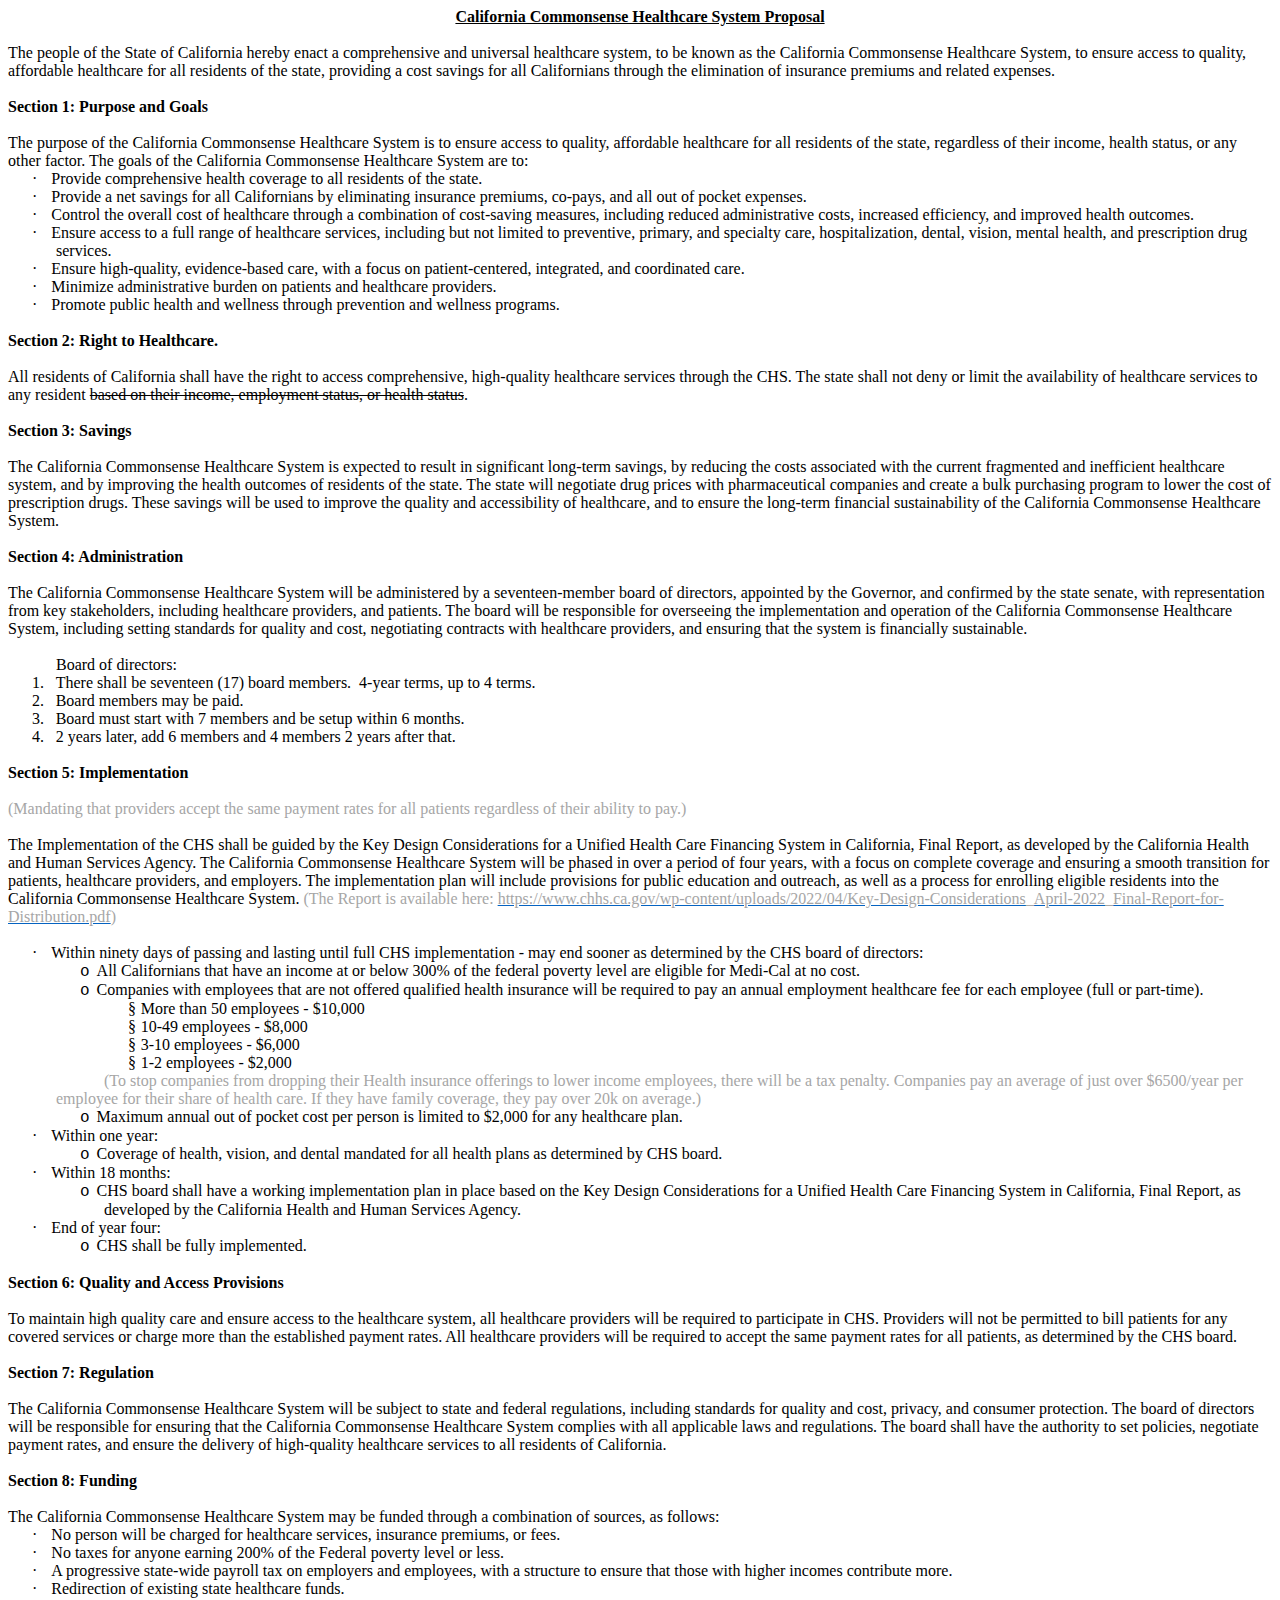
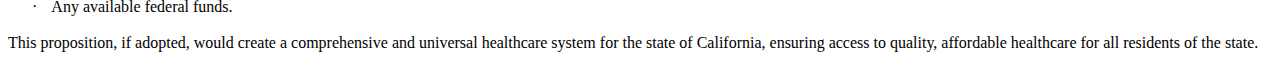
==== index.html @ f07ea745 "Add files via upload" ====
<html>

<head>
<meta http-equiv=Content-Type content="text/html; charset=utf-8">
<meta name=Generator content="Microsoft Word 15 (filtered)">
<style>
<!--
 /* Font Definitions */
 @font-face
	{font-family:Wingdings;
	panose-1:5 0 0 0 0 0 0 0 0 0;}
@font-face
	{font-family:"Cambria Math";
	panose-1:2 4 5 3 5 4 6 3 2 4;}
@font-face
	{font-family:Calibri;
	panose-1:2 15 5 2 2 2 4 3 2 4;}
 /* Style Definitions */
 p.MsoNormal, li.MsoNormal, div.MsoNormal
	{margin:0in;
	font-size:12.0pt;
	font-family:"Calibri",sans-serif;}
a:link, span.MsoHyperlink
	{color:#0563C1;
	text-decoration:underline;}
p.MsoListParagraph, li.MsoListParagraph, div.MsoListParagraph
	{margin-top:0in;
	margin-right:0in;
	margin-bottom:0in;
	margin-left:.5in;
	font-size:12.0pt;
	font-family:"Calibri",sans-serif;}
p.MsoListParagraphCxSpFirst, li.MsoListParagraphCxSpFirst, div.MsoListParagraphCxSpFirst
	{margin-top:0in;
	margin-right:0in;
	margin-bottom:0in;
	margin-left:.5in;
	font-size:12.0pt;
	font-family:"Calibri",sans-serif;}
p.MsoListParagraphCxSpMiddle, li.MsoListParagraphCxSpMiddle, div.MsoListParagraphCxSpMiddle
	{margin-top:0in;
	margin-right:0in;
	margin-bottom:0in;
	margin-left:.5in;
	font-size:12.0pt;
	font-family:"Calibri",sans-serif;}
p.MsoListParagraphCxSpLast, li.MsoListParagraphCxSpLast, div.MsoListParagraphCxSpLast
	{margin-top:0in;
	margin-right:0in;
	margin-bottom:0in;
	margin-left:.5in;
	font-size:12.0pt;
	font-family:"Calibri",sans-serif;}
@page WordSection1
	{size:8.5in 11.0in;
	margin:1.0in 1.0in 1.0in 1.0in;}
div.WordSection1
	{page:WordSection1;}
 /* List Definitions */
 ol
	{margin-bottom:0in;}
ul
	{margin-bottom:0in;}
-->
</style>

</head>

<body lang=EN-US link="#0563C1" vlink="#954F72" style='word-wrap:break-word'>

<div class=WordSection1>

<p class=MsoNormal align=center style='text-align:center;text-autospace:none'><b><u><span
style='font-family:"Times New Roman",serif'>California Commonsense Healthcare System
Proposal</span></u></b></p>

<p class=MsoNormal style='text-autospace:none'><span style='font-family:"Times New Roman",serif'>&nbsp;</span></p>

<p class=MsoNormal style='text-autospace:none'><span style='font-family:"Times New Roman",serif'>The
people of the State of California hereby enact a comprehensive and universal
healthcare system, to be known as the California Commonsense Healthcare System,
to ensure access to quality, affordable healthcare for all residents of the
state, providing a cost savings for all Californians through the elimination of
insurance premiums and related expenses. </span></p>

<p class=MsoNormal style='text-autospace:none'><span style='font-family:"Times New Roman",serif'>&nbsp;</span></p>

<p class=MsoNormal style='text-autospace:none'><b><span style='font-family:
"Times New Roman",serif'>Section 1: Purpose and Goals </span></b></p>

<p class=MsoNormal style='text-autospace:none'><span style='font-family:"Times New Roman",serif'>&nbsp;</span></p>

<p class=MsoNormal style='text-autospace:none'><span style='font-family:"Times New Roman",serif'>The
purpose of the California Commonsense Healthcare System is to ensure access to
quality, affordable healthcare for all residents of the state, regardless of
their income, health status, or any other factor. The goals of the California Commonsense
Healthcare System are to:</span></p>

<p class=MsoListParagraphCxSpFirst style='text-indent:-.25in;text-autospace:
none'><span style='font-family:Symbol'>·<span style='font:7.0pt "Times New Roman"'>&nbsp;&nbsp;&nbsp;&nbsp;&nbsp;
</span></span><span style='font-family:"Times New Roman",serif'>Provide
comprehensive health coverage to all residents of the state.</span></p>

<p class=MsoListParagraphCxSpMiddle style='text-indent:-.25in;text-autospace:
none'><span style='font-family:Symbol'>·<span style='font:7.0pt "Times New Roman"'>&nbsp;&nbsp;&nbsp;&nbsp;&nbsp;
</span></span><span style='font-family:"Times New Roman",serif'>Provide a net
savings for all Californians by eliminating insurance premiums, co-pays, and
all out of pocket expenses.</span></p>

<p class=MsoListParagraphCxSpMiddle style='text-indent:-.25in;text-autospace:
none'><span style='font-family:Symbol'>·<span style='font:7.0pt "Times New Roman"'>&nbsp;&nbsp;&nbsp;&nbsp;&nbsp;
</span></span><span style='font-family:"Times New Roman",serif'>Control the
overall cost of healthcare through a combination of cost-saving measures,
including reduced administrative costs, increased efficiency, and improved
health outcomes.</span></p>

<p class=MsoListParagraphCxSpMiddle style='text-indent:-.25in;text-autospace:
none'><span style='font-family:Symbol'>·<span style='font:7.0pt "Times New Roman"'>&nbsp;&nbsp;&nbsp;&nbsp;&nbsp;
</span></span><span style='font-family:"Times New Roman",serif'>Ensure access
to a full range of healthcare services, including but not limited to
preventive, primary, and specialty care, hospitalization, dental, vision,
mental health, and prescription drug services.</span></p>

<p class=MsoListParagraphCxSpMiddle style='text-indent:-.25in;text-autospace:
none'><span style='font-family:Symbol'>·<span style='font:7.0pt "Times New Roman"'>&nbsp;&nbsp;&nbsp;&nbsp;&nbsp;
</span></span><span style='font-family:"Times New Roman",serif'>Ensure
high-quality, evidence-based care, with a focus on patient-centered,
integrated, and coordinated care.</span></p>

<p class=MsoListParagraphCxSpMiddle style='text-indent:-.25in;text-autospace:
none'><span style='font-family:Symbol'>·<span style='font:7.0pt "Times New Roman"'>&nbsp;&nbsp;&nbsp;&nbsp;&nbsp;
</span></span><span style='font-family:"Times New Roman",serif'>Minimize
administrative burden on patients and healthcare providers.</span></p>

<p class=MsoListParagraphCxSpLast style='text-indent:-.25in;text-autospace:
none'><span style='font-family:Symbol'>·<span style='font:7.0pt "Times New Roman"'>&nbsp;&nbsp;&nbsp;&nbsp;&nbsp;
</span></span><span style='font-family:"Times New Roman",serif'>Promote public
health and wellness through prevention and wellness programs.</span></p>

<p class=MsoNormal style='text-autospace:none'><span style='font-family:"Times New Roman",serif'>&nbsp;</span></p>

<p class=MsoNormal style='text-autospace:none'><b><span style='font-family:
"Times New Roman",serif'>Section 2: Right to Healthcare. </span></b></p>

<p class=MsoNormal style='text-autospace:none'><span style='font-family:"Times New Roman",serif'>&nbsp;</span></p>

<p class=MsoNormal style='text-autospace:none'><span style='font-family:"Times New Roman",serif'>All
residents of California shall have the right to access comprehensive,
high-quality healthcare services through the CHS. The state shall not deny or
limit the availability of healthcare services to any resident <s>based on their
income, employment status, or health status</s>. </span></p>

<p class=MsoNormal style='text-autospace:none'><span style='font-family:"Times New Roman",serif'>&nbsp;</span></p>

<p class=MsoNormal style='text-autospace:none'><b><span style='font-family:
"Times New Roman",serif'>Section 3: Savings </span></b></p>

<p class=MsoNormal style='text-autospace:none'><span style='font-family:"Times New Roman",serif'>&nbsp;</span></p>

<p class=MsoNormal style='text-autospace:none'><span style='font-family:"Times New Roman",serif'>The
California Commonsense Healthcare System is expected to result in significant
long-term savings, by reducing the costs associated with the current fragmented
and inefficient healthcare system, and by improving the health outcomes of
residents of the state. The state will negotiate drug prices with
pharmaceutical companies and create a bulk purchasing program to lower the cost
of prescription drugs. These savings will be used to improve the quality and
accessibility of healthcare, and to ensure the long-term financial
sustainability of the California Commonsense Healthcare System.</span></p>

<p class=MsoNormal style='text-autospace:none'><span style='font-family:"Times New Roman",serif'>&nbsp;</span></p>

<p class=MsoNormal style='text-autospace:none'><b><span style='font-family:
"Times New Roman",serif'>Section 4: Administration </span></b></p>

<p class=MsoNormal style='text-autospace:none'><span style='font-family:"Times New Roman",serif'>&nbsp;</span></p>

<p class=MsoNormal style='text-autospace:none'><span style='font-family:"Times New Roman",serif'>The
California Commonsense Healthcare System will be administered by a
seventeen-member board of directors, appointed by the Governor, and confirmed
by the state senate, with representation from key stakeholders, including
healthcare providers, and patients. The board will be responsible for
overseeing the implementation and operation of the California Commonsense Healthcare
System, including setting standards for quality and cost, negotiating contracts
with healthcare providers, and ensuring that the system is financially
sustainable.</span></p>

<p class=MsoNormal style='text-autospace:none'><span style='font-family:"Times New Roman",serif'>&nbsp;</span></p>

<p class=MsoNormal style='text-autospace:none'><span style='font-family:"Times New Roman",serif'>            Board
of directors:</span></p>

<p class=MsoListParagraphCxSpFirst style='text-indent:-.25in;text-autospace:
none'><span style='font-family:"Times New Roman",serif'>1.<span
style='font:7.0pt "Times New Roman"'>&nbsp;&nbsp;&nbsp;&nbsp; </span></span><span
style='font-family:"Times New Roman",serif'>There shall be seventeen (17) board
members.  4-year terms, up to 4 terms.</span></p>

<p class=MsoListParagraphCxSpMiddle style='text-indent:-.25in;text-autospace:
none'><span style='font-family:"Times New Roman",serif'>2.<span
style='font:7.0pt "Times New Roman"'>&nbsp;&nbsp;&nbsp;&nbsp; </span></span><span
style='font-family:"Times New Roman",serif'>Board members may be paid.</span></p>

<p class=MsoListParagraphCxSpMiddle style='text-indent:-.25in;text-autospace:
none'><span style='font-family:"Times New Roman",serif'>3.<span
style='font:7.0pt "Times New Roman"'>&nbsp;&nbsp;&nbsp;&nbsp; </span></span><span
style='font-family:"Times New Roman",serif'>Board must start with 7 members and
be setup within 6 months. </span></p>

<p class=MsoListParagraphCxSpLast style='text-indent:-.25in;text-autospace:
none'><span style='font-family:"Times New Roman",serif'>4.<span
style='font:7.0pt "Times New Roman"'>&nbsp;&nbsp;&nbsp;&nbsp; </span></span><span
style='font-family:"Times New Roman",serif'>2 years later, add 6 members and 4
members 2 years after that.</span></p>

<p class=MsoNormal style='text-autospace:none'><span style='font-family:"Times New Roman",serif'>&nbsp;</span></p>

<p class=MsoNormal style='text-autospace:none'><b><span style='font-family:
"Times New Roman",serif'>Section 5: Implementation</span></b></p>

<p class=MsoNormal style='text-autospace:none'><span style='font-family:"Times New Roman",serif'>&nbsp;</span></p>

<p class=MsoNormal style='text-autospace:none'><span style='font-family:"Times New Roman",serif;
color:#A6A6A6'>(Mandating that providers accept the same payment rates for all
patients regardless of their ability to pay.)</span></p>

<p class=MsoNormal style='text-autospace:none'><span style='font-family:"Times New Roman",serif'>&nbsp;</span></p>

<p class=MsoNormal style='text-autospace:none'><span style='font-family:"Times New Roman",serif'>The
Implementation of the CHS shall be guided by the <a name="OLE_LINK1"></a><a
name="OLE_LINK2">Key Design Considerations for a Unified Health Care Financing
System in California</a>, Final Report, as developed by the California Health
and Human Services Agency. The California Commonsense Healthcare System will be
phased in over a period of four years, with a focus on complete coverage and ensuring
a smooth transition for patients, healthcare providers, and employers. The
implementation plan will include provisions for public education and outreach,
as well as a process for enrolling eligible residents into the California Commonsense
Healthcare System. <span style='color:#A6A6A6'>(The Report is available here: </span></span><a
href="https://www.chhs.ca.gov/wp-content/uploads/2022/04/Key-Design-Considerations_April-2022_Final-Report-for-Distribution.pdf"><span
style='font-family:"Times New Roman",serif;color:#A6A6A6'>https://www.chhs.ca.gov/wp-content/uploads/2022/04/Key-Design-Considerations_April-2022_Final-Report-for-Distribution.pdf</span></a><span
style='font-family:"Times New Roman",serif;color:#A6A6A6'>)</span></p>

<p class=MsoNormal style='text-autospace:none'><span style='font-family:"Times New Roman",serif'>&nbsp;</span></p>

<p class=MsoListParagraphCxSpFirst style='text-indent:-.25in;text-autospace:
none'><span style='font-family:Symbol'>·<span style='font:7.0pt "Times New Roman"'>&nbsp;&nbsp;&nbsp;&nbsp;&nbsp;
</span></span><span style='font-family:"Times New Roman",serif'>Within ninety
days of passing and lasting until full CHS implementation - may end sooner as
determined by the CHS board of directors:</span></p>

<p class=MsoListParagraphCxSpMiddle style='margin-left:1.0in;text-indent:-.25in;
text-autospace:none'><span style='font-family:"Courier New"'>o<span
style='font:7.0pt "Times New Roman"'>&nbsp;&nbsp; </span></span><span
style='font-family:"Times New Roman",serif'>All Californians that have an
income at or below 300% of the federal poverty level are eligible for Medi-Cal
at no cost.</span></p>

<p class=MsoListParagraphCxSpMiddle style='margin-left:1.0in;text-indent:-.25in;
text-autospace:none'><span style='font-family:"Courier New"'>o<span
style='font:7.0pt "Times New Roman"'>&nbsp;&nbsp; </span></span><span
style='font-family:"Times New Roman",serif'>Companies with employees that are not
offered qualified health insurance will be required to pay an annual employment
healthcare fee for each employee (full or part-time).</span></p>

<p class=MsoListParagraphCxSpMiddle style='margin-left:1.5in;text-indent:-.25in;
text-autospace:none'><span style='font-family:Wingdings'>§<span
style='font:7.0pt "Times New Roman"'>&nbsp; </span></span><span
style='font-family:"Times New Roman",serif'>More than 50 employees - $10,000</span></p>

<p class=MsoListParagraphCxSpMiddle style='margin-left:1.5in;text-indent:-.25in;
text-autospace:none'><span style='font-family:Wingdings'>§<span
style='font:7.0pt "Times New Roman"'>&nbsp; </span></span><span
style='font-family:"Times New Roman",serif'>10-49 employees - $8,000</span></p>

<p class=MsoListParagraphCxSpMiddle style='margin-left:1.5in;text-indent:-.25in;
text-autospace:none'><span style='font-family:Wingdings'>§<span
style='font:7.0pt "Times New Roman"'>&nbsp; </span></span><span
style='font-family:"Times New Roman",serif'>3-10 employees - $6,000</span></p>

<p class=MsoListParagraphCxSpLast style='margin-left:1.5in;text-indent:-.25in;
text-autospace:none'><span style='font-family:Wingdings'>§<span
style='font:7.0pt "Times New Roman"'>&nbsp; </span></span><span
style='font-family:"Times New Roman",serif'>1-2 employees - $2,000</span></p>

<p class=MsoNormal style='margin-left:.5in;text-indent:.5in;text-autospace:
none'><span style='font-family:"Times New Roman",serif;color:#A6A6A6'>(To stop
companies from dropping their Health insurance offerings to lower income
employees, there will be a tax penalty. Companies pay an average of just over
$6500/year per employee for their share of health care. If they have family
coverage, they pay over 20k on average.)</span></p>

<p class=MsoListParagraphCxSpFirst style='margin-left:1.0in;text-indent:-.25in;
text-autospace:none'><span style='font-family:"Courier New"'>o<span
style='font:7.0pt "Times New Roman"'>&nbsp;&nbsp; </span></span><span
style='font-family:"Times New Roman",serif'>Maximum annual out of pocket cost
per person is limited to $2,000 for any healthcare plan.</span></p>

<p class=MsoListParagraphCxSpMiddle style='text-indent:-.25in;text-autospace:
none'><span style='font-family:Symbol'>·<span style='font:7.0pt "Times New Roman"'>&nbsp;&nbsp;&nbsp;&nbsp;&nbsp;
</span></span><span style='font-family:"Times New Roman",serif'>Within one year:</span></p>

<p class=MsoListParagraphCxSpMiddle style='margin-left:1.0in;text-indent:-.25in;
text-autospace:none'><span style='font-family:"Courier New"'>o<span
style='font:7.0pt "Times New Roman"'>&nbsp;&nbsp; </span></span><span
style='font-family:"Times New Roman",serif'>Coverage of health, vision, and
dental mandated for all health plans as determined by CHS board.</span></p>

<p class=MsoListParagraphCxSpMiddle style='text-indent:-.25in;text-autospace:
none'><span style='font-family:Symbol'>·<span style='font:7.0pt "Times New Roman"'>&nbsp;&nbsp;&nbsp;&nbsp;&nbsp;
</span></span><span style='font-family:"Times New Roman",serif'>Within 18
months:</span></p>

<p class=MsoListParagraphCxSpMiddle style='margin-left:1.0in;text-indent:-.25in;
text-autospace:none'><span style='font-family:"Courier New"'>o<span
style='font:7.0pt "Times New Roman"'>&nbsp;&nbsp; </span></span><span
style='font-family:"Times New Roman",serif'>CHS board shall have a working
implementation plan in place based on the Key Design Considerations for a
Unified Health Care Financing System in California, Final Report, as developed
by the California Health and Human Services Agency.</span></p>

<p class=MsoListParagraphCxSpMiddle style='text-indent:-.25in;text-autospace:
none'><span style='font-family:Symbol'>·<span style='font:7.0pt "Times New Roman"'>&nbsp;&nbsp;&nbsp;&nbsp;&nbsp;
</span></span><span style='font-family:"Times New Roman",serif'>End of year four:</span></p>

<p class=MsoListParagraphCxSpLast style='margin-left:1.0in;text-indent:-.25in;
text-autospace:none'><span style='font-family:"Courier New"'>o<span
style='font:7.0pt "Times New Roman"'>&nbsp;&nbsp; </span></span><span
style='font-family:"Times New Roman",serif'>CHS shall be fully implemented.</span></p>

<p class=MsoNormal style='text-autospace:none'><span style='font-family:"Times New Roman",serif'>&nbsp;</span></p>

<p class=MsoNormal style='text-autospace:none'><b><span style='font-family:
"Times New Roman",serif'>Section 6: Quality and Access Provisions</span></b></p>

<p class=MsoNormal style='text-autospace:none'><b><span style='font-family:
"Times New Roman",serif'>&nbsp;</span></b></p>

<p class=MsoNormal style='text-autospace:none'><span style='font-family:"Times New Roman",serif'>To
maintain high quality care and ensure access to the healthcare system, all
healthcare providers will be required to participate in CHS. Providers will not
be permitted to bill patients for any covered services or charge more than the
established payment rates. All healthcare providers will be required to accept
the same payment rates for all patients, as determined by the CHS board.</span></p>

<p class=MsoNormal style='text-autospace:none'><b><span style='font-family:
"Times New Roman",serif'>&nbsp;</span></b></p>

<p class=MsoNormal style='text-autospace:none'><a name="OLE_LINK3"></a><a
name="OLE_LINK4"><b><span style='font-family:"Times New Roman",serif'>Section 7:
Regulation</span></b></a></p>

<p class=MsoNormal style='text-autospace:none'><span style='font-family:"Times New Roman",serif'>&nbsp;</span></p>

<p class=MsoNormal style='text-autospace:none'><span style='font-family:"Times New Roman",serif'>The
California Commonsense Healthcare System will be subject to state and federal
regulations, including standards for quality and cost, privacy, and consumer
protection. The board of directors will be responsible for ensuring that the
California Commonsense Healthcare System complies with all applicable laws and
regulations. The board shall have the authority to set policies, negotiate
payment rates, and ensure the delivery of high-quality healthcare services to
all residents of California.</span></p>

<p class=MsoNormal style='text-autospace:none'><span style='font-family:"Times New Roman",serif'>&nbsp;</span></p>

<p class=MsoNormal style='text-autospace:none'><b><span style='font-family:
"Times New Roman",serif'>Section 8: Funding</span></b></p>

<p class=MsoNormal style='text-autospace:none'><span style='font-family:"Times New Roman",serif'>&nbsp;</span></p>

<p class=MsoNormal style='text-autospace:none'><span style='font-family:"Times New Roman",serif'>The
California Commonsense Healthcare System may be funded through a combination of
sources, as follows:</span></p>

<p class=MsoListParagraphCxSpFirst style='text-indent:-.25in;text-autospace:
none'><span style='font-family:Symbol'>·<span style='font:7.0pt "Times New Roman"'>&nbsp;&nbsp;&nbsp;&nbsp;&nbsp;
</span></span><span style='font-family:"Times New Roman",serif'>No person will
be charged for healthcare services, insurance premiums, or fees.</span></p>

<p class=MsoListParagraphCxSpMiddle style='text-indent:-.25in;text-autospace:
none'><span style='font-family:Symbol'>·<span style='font:7.0pt "Times New Roman"'>&nbsp;&nbsp;&nbsp;&nbsp;&nbsp;
</span></span><span style='font-family:"Times New Roman",serif'>No taxes for
anyone earning 200% of the Federal poverty level or less.</span></p>

<p class=MsoListParagraphCxSpMiddle style='text-indent:-.25in;text-autospace:
none'><span style='font-family:Symbol'>·<span style='font:7.0pt "Times New Roman"'>&nbsp;&nbsp;&nbsp;&nbsp;&nbsp;
</span></span><span style='font-family:"Times New Roman",serif'>A progressive
state-wide payroll tax on employers and employees, with a structure to ensure
that those with higher incomes contribute more.</span></p>

<p class=MsoListParagraphCxSpMiddle style='text-indent:-.25in;text-autospace:
none'><span style='font-family:Symbol'>·<span style='font:7.0pt "Times New Roman"'>&nbsp;&nbsp;&nbsp;&nbsp;&nbsp;
</span></span><span style='font-family:"Times New Roman",serif'>Redirection of
existing state healthcare funds.</span></p>

<p class=MsoListParagraphCxSpLast style='text-indent:-.25in;text-autospace:
none'><span style='font-family:Symbol'>·<span style='font:7.0pt "Times New Roman"'>&nbsp;&nbsp;&nbsp;&nbsp;&nbsp;
</span></span><span style='font-family:"Times New Roman",serif'>Any available
federal funds.</span></p>

<p class=MsoNormal style='text-autospace:none'><span style='font-family:"Times New Roman",serif'>&nbsp;</span></p>

<p class=MsoNormal><span style='font-family:"Times New Roman",serif'>This
proposition, if adopted, would create a comprehensive and universal healthcare
system for the state of California, ensuring access to quality, affordable
healthcare for all residents of the state.</span></p>

<p class=MsoNormal><span style='font-family:"Times New Roman",serif'>&nbsp;</span></p>

</div>

</body>

</html>
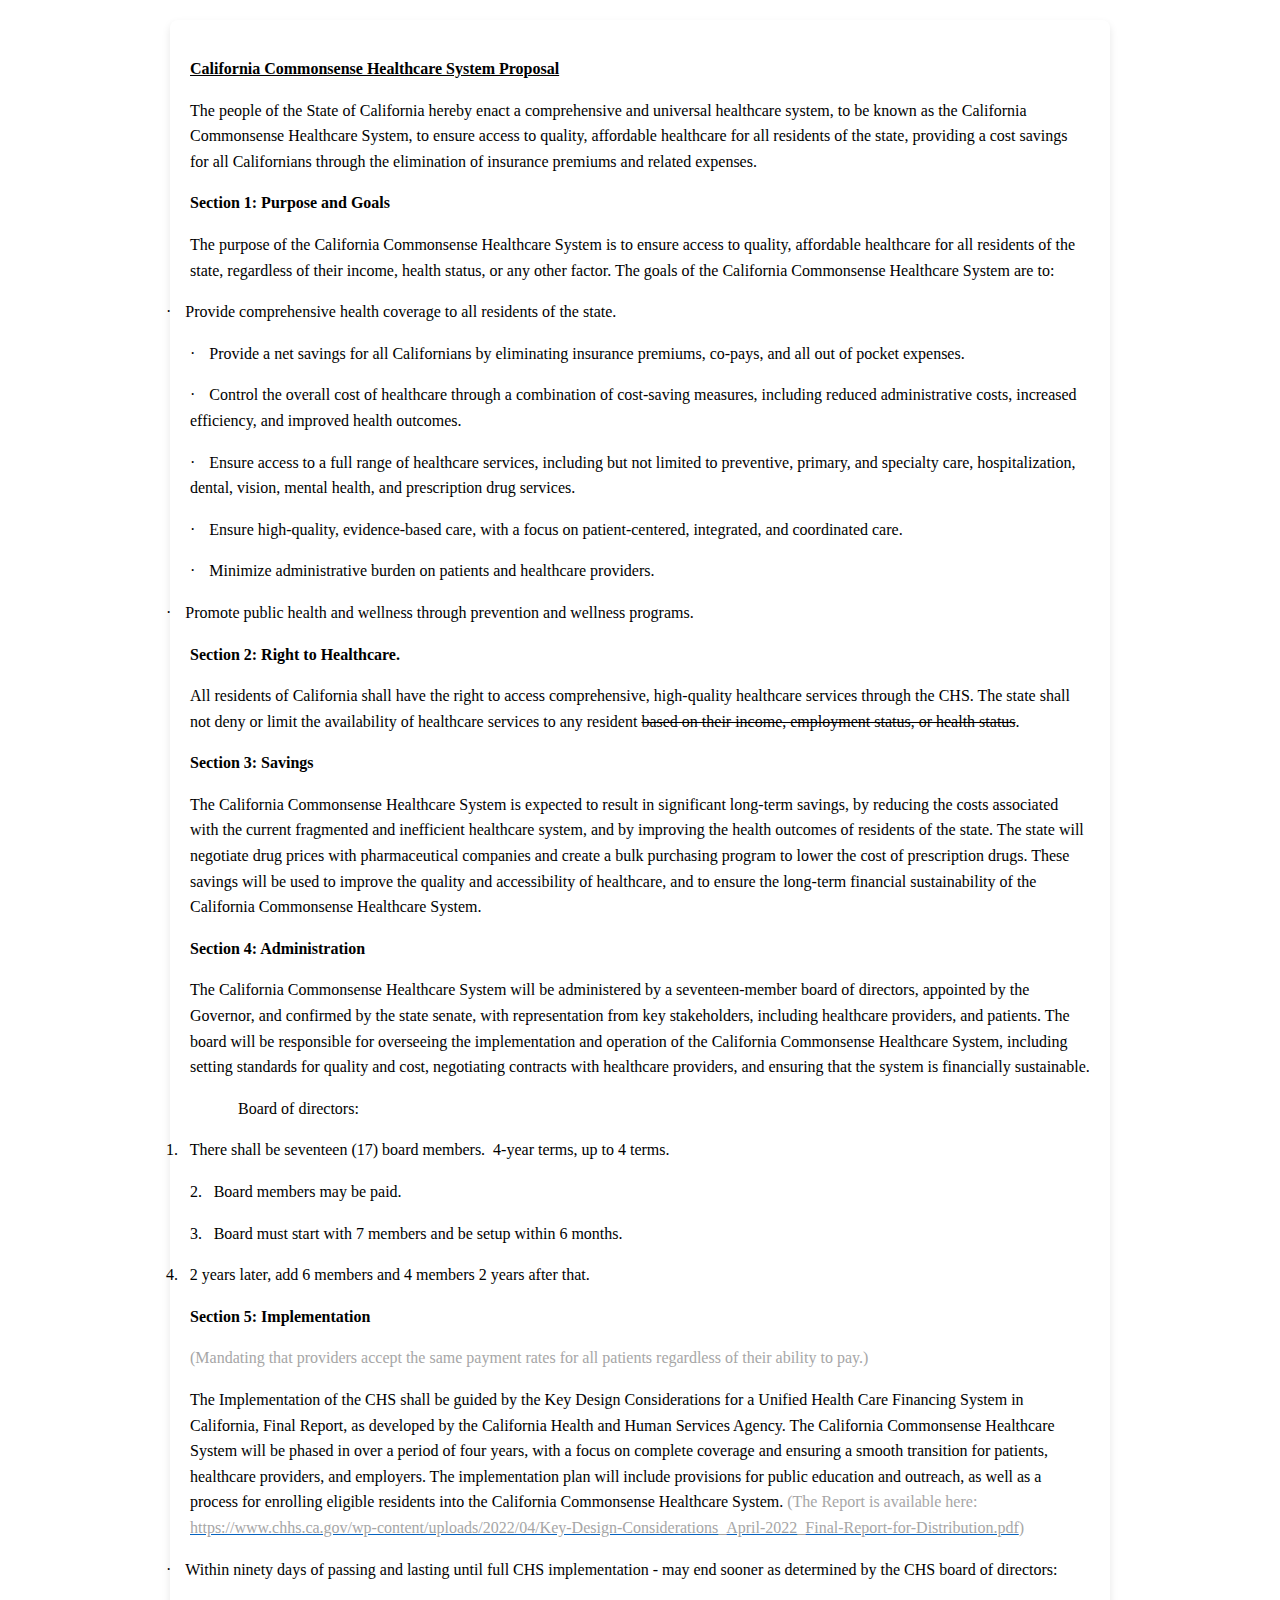
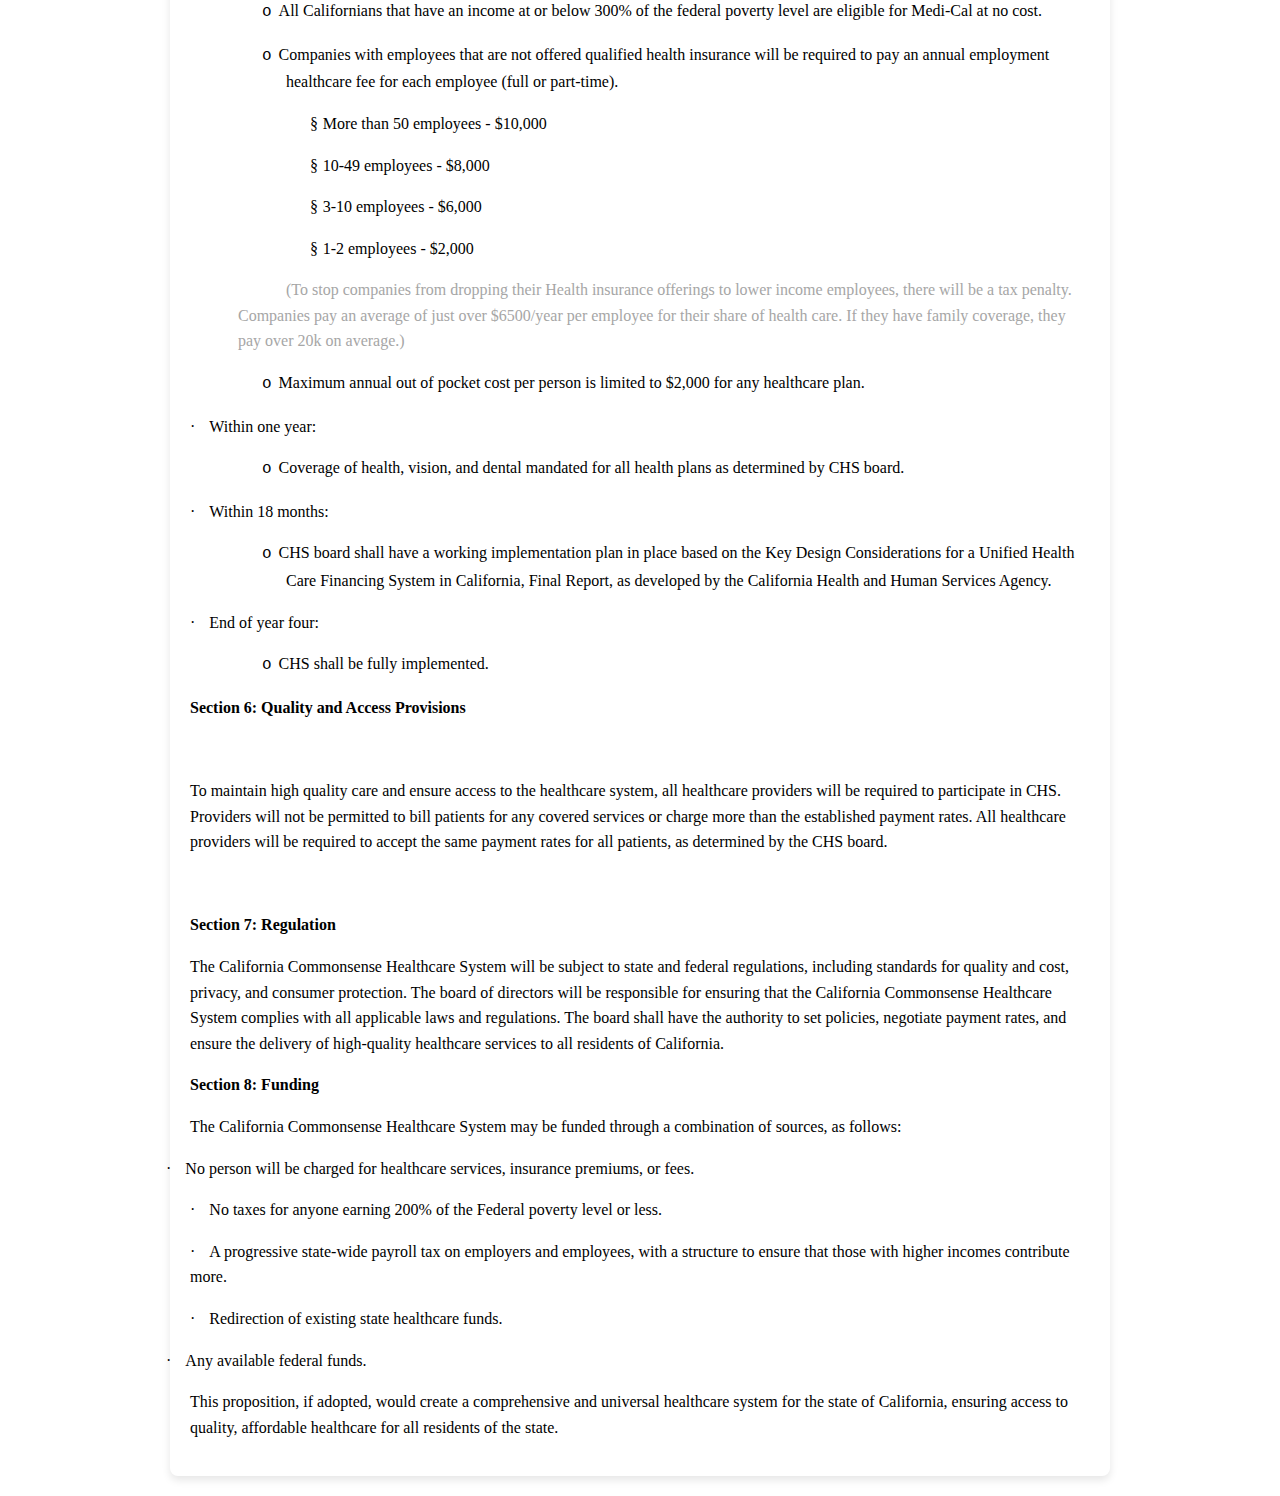
==== commit 8d7e691f: "Add files via upload" ====
--- a/index.html
+++ b/index.html
@@ -1,412 +1,466 @@
 <html>
 
 <head>
-<meta http-equiv=Content-Type content="text/html; charset=utf-8">
-<meta name=Generator content="Microsoft Word 15 (filtered)">
-<style>
-<!--
- /* Font Definitions */
- @font-face
-	{font-family:Wingdings;
-	panose-1:5 0 0 0 0 0 0 0 0 0;}
-@font-face
-	{font-family:"Cambria Math";
-	panose-1:2 4 5 3 5 4 6 3 2 4;}
-@font-face
-	{font-family:Calibri;
-	panose-1:2 15 5 2 2 2 4 3 2 4;}
- /* Style Definitions */
- p.MsoNormal, li.MsoNormal, div.MsoNormal
-	{margin:0in;
-	font-size:12.0pt;
-	font-family:"Calibri",sans-serif;}
-a:link, span.MsoHyperlink
-	{color:#0563C1;
-	text-decoration:underline;}
-p.MsoListParagraph, li.MsoListParagraph, div.MsoListParagraph
-	{margin-top:0in;
-	margin-right:0in;
-	margin-bottom:0in;
-	margin-left:.5in;
-	font-size:12.0pt;
-	font-family:"Calibri",sans-serif;}
-p.MsoListParagraphCxSpFirst, li.MsoListParagraphCxSpFirst, div.MsoListParagraphCxSpFirst
-	{margin-top:0in;
-	margin-right:0in;
-	margin-bottom:0in;
-	margin-left:.5in;
-	font-size:12.0pt;
-	font-family:"Calibri",sans-serif;}
-p.MsoListParagraphCxSpMiddle, li.MsoListParagraphCxSpMiddle, div.MsoListParagraphCxSpMiddle
-	{margin-top:0in;
-	margin-right:0in;
-	margin-bottom:0in;
-	margin-left:.5in;
-	font-size:12.0pt;
-	font-family:"Calibri",sans-serif;}
-p.MsoListParagraphCxSpLast, li.MsoListParagraphCxSpLast, div.MsoListParagraphCxSpLast
-	{margin-top:0in;
-	margin-right:0in;
-	margin-bottom:0in;
-	margin-left:.5in;
-	font-size:12.0pt;
-	font-family:"Calibri",sans-serif;}
-@page WordSection1
-	{size:8.5in 11.0in;
-	margin:1.0in 1.0in 1.0in 1.0in;}
-div.WordSection1
-	{page:WordSection1;}
- /* List Definitions */
- ol
-	{margin-bottom:0in;}
-ul
-	{margin-bottom:0in;}
--->
-</style>
-
+	<meta charset="UTF-8">
+	<meta name="viewport" content="width=device-width, initial-scale=1.0">
+	<title>Chapter 1: Introduction to the Internet and the World Wide Web</title>
+	<style>
+		body {
+			font-family: Arial, sans-serif;
+			line-height: 1.6;
+			margin: 20px;
+			background-color: #ffffff;
+			color: #000000;
+			/* Improved readability */
+		}
+
+		.container {
+			max-width: 900px;
+			margin: 0 auto;
+			background: #ffffff;
+			padding: 20px;
+			border-radius: 8px;
+			box-shadow: 0 4px 8px rgba(0, 0, 0, 0.1);
+		}
+
+		h1,
+		h2 {
+			text-align: center;
+		}
+
+		textarea {
+			width: 80%;
+			max-width: 800px;
+			height: 300px;
+			border: 2px solid #ccc;
+			padding: 15px;
+			font-family: monospace;
+			font-size: 16px;
+			border-radius: 8px;
+			box-shadow: 0 4px 8px rgba(0, 0, 0, 0.1);
+			margin-bottom: 20px;
+			transition: border-color 0.3s ease;
+		}
+
+		textarea:focus {
+			border-color: #4b8b3b;
+			outline: none;
+		}
+
+		iframe {
+			width: 80%;
+			max-width: 900px;
+			height: 400px;
+			border: 2px solid #ccc;
+			border-radius: 8px;
+			box-shadow: 0 4px 8px rgba(0, 0, 0, 0.1);
+			margin-top: 20px;
+		}
+
+		button {
+			padding: 12px 25px;
+			font-size: 18px;
+			background-color: #074f07;
+			/* Improved contrast */
+			color: #ffffff;
+			border: none;
+			border-radius: 8px;
+			cursor: pointer;
+			transition: background-color 0.3s ease;
+			margin-top: 20px;
+		}
+
+		button:hover {
+			background-color: #062000;
+		}
+
+		pre {
+			font-family: monospace;
+			font-size: 16px;
+			background-color: #f4f4f4;
+			padding: 15px;
+			border: 1px solid #ccc;
+			border-radius: 5px;
+			white-space: pre-wrap;
+			word-wrap: break-word;
+		}
+
+		.practice {
+			background-color: #ffffff;
+			padding: 10px;
+			margin: 20px 0;
+			border-left: 4px solid #007BFF;
+		}
+	</style>
+	<script>
+		// Function to run the HTML code
+		function runCode() {
+			var htmlCode = document.getElementById('htmlCode').value;
+
+			var iframe = document.getElementById('output');
+			var iframeDoc = iframe.contentWindow.document;
+			iframeDoc.open();
+
+			// Write the HTML code to the iframe
+			iframeDoc.write(`
+                <!DOCTYPE html>
+                <html lang="en">
+                <head>
+                    <meta charset="UTF-8">
+                    <meta name="viewport" content="width=device-width, initial-scale=1.0">
+                    <title>Output</title>
+                </head>
+                <body>
+                    ${htmlCode}
+                </body>
+                </html>
+            `);
+
+			iframeDoc.close();
+		}
+	</script>
 </head>
 
 <body lang=EN-US link="#0563C1" vlink="#954F72" style='word-wrap:break-word'>
 
-<div class=WordSection1>
-
-<p class=MsoNormal align=center style='text-align:center;text-autospace:none'><b><u><span
-style='font-family:"Times New Roman",serif'>California Commonsense Healthcare System
-Proposal</span></u></b></p>
-
-<p class=MsoNormal style='text-autospace:none'><span style='font-family:"Times New Roman",serif'>&nbsp;</span></p>
-
-<p class=MsoNormal style='text-autospace:none'><span style='font-family:"Times New Roman",serif'>The
-people of the State of California hereby enact a comprehensive and universal
-healthcare system, to be known as the California Commonsense Healthcare System,
-to ensure access to quality, affordable healthcare for all residents of the
-state, providing a cost savings for all Californians through the elimination of
-insurance premiums and related expenses. </span></p>
-
-<p class=MsoNormal style='text-autospace:none'><span style='font-family:"Times New Roman",serif'>&nbsp;</span></p>
-
-<p class=MsoNormal style='text-autospace:none'><b><span style='font-family:
+	<div class="container">
+
+		<p><b><u><span
+						style='font-family:"Times New Roman",serif'>California Commonsense Healthcare System
+						Proposal</span></u></b></p>
+
+		<p class=MsoNormal style='text-autospace:none'> 
+		</p>
+
+		<p class=MsoNormal style='text-autospace:none'><span style='font-family:"Times New Roman",serif'>The
+				people of the State of California hereby enact a comprehensive and universal
+				healthcare system, to be known as the California Commonsense Healthcare System,
+				to ensure access to quality, affordable healthcare for all residents of the
+				state, providing a cost savings for all Californians through the elimination of
+				insurance premiums and related expenses. </span></p>
+
+		<p class=MsoNormal style='text-autospace:none'> 
+		</p>
+
+		<p class=MsoNormal style='text-autospace:none'><b><span style='font-family:
 "Times New Roman",serif'>Section 1: Purpose and Goals </span></b></p>
 
-<p class=MsoNormal style='text-autospace:none'><span style='font-family:"Times New Roman",serif'>&nbsp;</span></p>
-
-<p class=MsoNormal style='text-autospace:none'><span style='font-family:"Times New Roman",serif'>The
-purpose of the California Commonsense Healthcare System is to ensure access to
-quality, affordable healthcare for all residents of the state, regardless of
-their income, health status, or any other factor. The goals of the California Commonsense
-Healthcare System are to:</span></p>
-
-<p class=MsoListParagraphCxSpFirst style='text-indent:-.25in;text-autospace:
+		<p class=MsoNormal style='text-autospace:none'> 
+		</p>
+
+		<p class=MsoNormal style='text-autospace:none'><span style='font-family:"Times New Roman",serif'>The
+				purpose of the California Commonsense Healthcare System is to ensure access to
+				quality, affordable healthcare for all residents of the state, regardless of
+				their income, health status, or any other factor. The goals of the California Commonsense
+				Healthcare System are to:</span></p>
+
+		<p class=MsoListParagraphCxSpFirst style='text-indent:-.25in;text-autospace:
 none'><span style='font-family:Symbol'>·<span style='font:7.0pt "Times New Roman"'>&nbsp;&nbsp;&nbsp;&nbsp;&nbsp;
-</span></span><span style='font-family:"Times New Roman",serif'>Provide
-comprehensive health coverage to all residents of the state.</span></p>
-
-<p class=MsoListParagraphCxSpMiddle style='text-indent:-.25in;text-autospace:
+				</span></span><span style='font-family:"Times New Roman",serif'>Provide
+				comprehensive health coverage to all residents of the state.</span></p>
+
+		<span style='font-family:Symbol'>·<span style='font:7.0pt "Times New Roman"'>&nbsp;&nbsp;&nbsp;&nbsp;&nbsp;
+				</span></span><span style='font-family:"Times New Roman",serif'>Provide a net
+				savings for all Californians by eliminating insurance premiums, co-pays, and
+				all out of pocket expenses.</span></p>
+
+		<span style='font-family:Symbol'>·<span style='font:7.0pt "Times New Roman"'>&nbsp;&nbsp;&nbsp;&nbsp;&nbsp;
+				</span></span><span style='font-family:"Times New Roman",serif'>Control the
+				overall cost of healthcare through a combination of cost-saving measures,
+				including reduced administrative costs, increased efficiency, and improved
+				health outcomes.</span></p>
+
+		<span style='font-family:Symbol'>·<span style='font:7.0pt "Times New Roman"'>&nbsp;&nbsp;&nbsp;&nbsp;&nbsp;
+				</span></span><span style='font-family:"Times New Roman",serif'>Ensure access
+				to a full range of healthcare services, including but not limited to
+				preventive, primary, and specialty care, hospitalization, dental, vision,
+				mental health, and prescription drug services.</span></p>
+
+		<span style='font-family:Symbol'>·<span style='font:7.0pt "Times New Roman"'>&nbsp;&nbsp;&nbsp;&nbsp;&nbsp;
+				</span></span><span style='font-family:"Times New Roman",serif'>Ensure
+				high-quality, evidence-based care, with a focus on patient-centered,
+				integrated, and coordinated care.</span></p>
+
+		<span style='font-family:Symbol'>·<span style='font:7.0pt "Times New Roman"'>&nbsp;&nbsp;&nbsp;&nbsp;&nbsp;
+				</span></span><span style='font-family:"Times New Roman",serif'>Minimize
+				administrative burden on patients and healthcare providers.</span></p>
+
+		<p class=MsoListParagraphCxSpLast style='text-indent:-.25in;text-autospace:
 none'><span style='font-family:Symbol'>·<span style='font:7.0pt "Times New Roman"'>&nbsp;&nbsp;&nbsp;&nbsp;&nbsp;
-</span></span><span style='font-family:"Times New Roman",serif'>Provide a net
-savings for all Californians by eliminating insurance premiums, co-pays, and
-all out of pocket expenses.</span></p>
-
-<p class=MsoListParagraphCxSpMiddle style='text-indent:-.25in;text-autospace:
+				</span></span><span style='font-family:"Times New Roman",serif'>Promote public
+				health and wellness through prevention and wellness programs.</span></p>
+
+		<p class=MsoNormal style='text-autospace:none'> 
+		</p>
+
+		<p class=MsoNormal style='text-autospace:none'><b><span style='font-family:
+"Times New Roman",serif'>Section 2: Right to Healthcare. </span></b></p>
+
+		<p class=MsoNormal style='text-autospace:none'> 
+		</p>
+
+		<p class=MsoNormal style='text-autospace:none'><span style='font-family:"Times New Roman",serif'>All
+				residents of California shall have the right to access comprehensive,
+				high-quality healthcare services through the CHS. The state shall not deny or
+				limit the availability of healthcare services to any resident <s>based on their
+					income, employment status, or health status</s>. </span></p>
+
+		<p class=MsoNormal style='text-autospace:none'> 
+		</p>
+
+		<p class=MsoNormal style='text-autospace:none'><b><span style='font-family:
+"Times New Roman",serif'>Section 3: Savings </span></b></p>
+
+		<p class=MsoNormal style='text-autospace:none'> 
+		</p>
+
+		<p class=MsoNormal style='text-autospace:none'><span style='font-family:"Times New Roman",serif'>The
+				California Commonsense Healthcare System is expected to result in significant
+				long-term savings, by reducing the costs associated with the current fragmented
+				and inefficient healthcare system, and by improving the health outcomes of
+				residents of the state. The state will negotiate drug prices with
+				pharmaceutical companies and create a bulk purchasing program to lower the cost
+				of prescription drugs. These savings will be used to improve the quality and
+				accessibility of healthcare, and to ensure the long-term financial
+				sustainability of the California Commonsense Healthcare System.</span></p>
+
+		<p class=MsoNormal style='text-autospace:none'> 
+		</p>
+
+		<p class=MsoNormal style='text-autospace:none'><b><span style='font-family:
+"Times New Roman",serif'>Section 4: Administration </span></b></p>
+
+		<p class=MsoNormal style='text-autospace:none'> 
+		</p>
+
+		<p class=MsoNormal style='text-autospace:none'><span style='font-family:"Times New Roman",serif'>The
+				California Commonsense Healthcare System will be administered by a
+				seventeen-member board of directors, appointed by the Governor, and confirmed
+				by the state senate, with representation from key stakeholders, including
+				healthcare providers, and patients. The board will be responsible for
+				overseeing the implementation and operation of the California Commonsense Healthcare
+				System, including setting standards for quality and cost, negotiating contracts
+				with healthcare providers, and ensuring that the system is financially
+				sustainable.</span></p>
+
+		<p class=MsoNormal style='text-autospace:none'> 
+		</p>
+
+		<p class=MsoNormal style='text-autospace:none'><span style='font-family:"Times New Roman",serif'>           
+				Board
+				of directors:</span></p>
+
+		<p class=MsoListParagraphCxSpFirst style='text-indent:-.25in;text-autospace:
+none'><span style='font-family:"Times New Roman",serif'>1.<span
+					style='font:7.0pt "Times New Roman"'>&nbsp;&nbsp;&nbsp;&nbsp; </span></span><span
+				style='font-family:"Times New Roman",serif'>There shall be seventeen (17) board
+				members.  4-year terms, up to 4 terms.</span></p>
+
+		<span style='font-family:"Times New Roman",serif'>2.<span
+					style='font:7.0pt "Times New Roman"'>&nbsp;&nbsp;&nbsp;&nbsp; </span></span><span
+				style='font-family:"Times New Roman",serif'>Board members may be paid.</span></p>
+
+		<span style='font-family:"Times New Roman",serif'>3.<span
+					style='font:7.0pt "Times New Roman"'>&nbsp;&nbsp;&nbsp;&nbsp; </span></span><span
+				style='font-family:"Times New Roman",serif'>Board must start with 7 members and
+				be setup within 6 months. </span></p>
+
+		<p class=MsoListParagraphCxSpLast style='text-indent:-.25in;text-autospace:
+none'><span style='font-family:"Times New Roman",serif'>4.<span
+					style='font:7.0pt "Times New Roman"'>&nbsp;&nbsp;&nbsp;&nbsp; </span></span><span
+				style='font-family:"Times New Roman",serif'>2 years later, add 6 members and 4
+				members 2 years after that.</span></p>
+
+		<p class=MsoNormal style='text-autospace:none'> 
+		</p>
+
+		<p class=MsoNormal style='text-autospace:none'><b><span style='font-family:
+"Times New Roman",serif'>Section 5: Implementation</span></b></p>
+
+		<p class=MsoNormal style='text-autospace:none'> 
+		</p>
+
+		<p class=MsoNormal style='text-autospace:none'><span style='font-family:"Times New Roman",serif;
+color:#A6A6A6'>(Mandating that providers accept the same payment rates for all
+				patients regardless of their ability to pay.)</span></p>
+
+		<p class=MsoNormal style='text-autospace:none'> 
+		</p>
+
+		<p class=MsoNormal style='text-autospace:none'><span style='font-family:"Times New Roman",serif'>The
+				Implementation of the CHS shall be guided by the <a name="OLE_LINK1"></a><a name="OLE_LINK2">Key Design
+					Considerations for a Unified Health Care Financing
+					System in California</a>, Final Report, as developed by the California Health
+				and Human Services Agency. The California Commonsense Healthcare System will be
+				phased in over a period of four years, with a focus on complete coverage and ensuring
+				a smooth transition for patients, healthcare providers, and employers. The
+				implementation plan will include provisions for public education and outreach,
+				as well as a process for enrolling eligible residents into the California Commonsense
+				Healthcare System. <span style='color:#A6A6A6'>(The Report is available here: </span></span><a
+				href="https://www.chhs.ca.gov/wp-content/uploads/2022/04/Key-Design-Considerations_April-2022_Final-Report-for-Distribution.pdf"><span
+					style='font-family:"Times New Roman",serif;color:#A6A6A6'>https://www.chhs.ca.gov/wp-content/uploads/2022/04/Key-Design-Considerations_April-2022_Final-Report-for-Distribution.pdf</span></a><span
+				style='font-family:"Times New Roman",serif;color:#A6A6A6'>)</span></p>
+
+		<p class=MsoNormal style='text-autospace:none'> 
+		</p>
+
+		<p class=MsoListParagraphCxSpFirst style='text-indent:-.25in;text-autospace:
 none'><span style='font-family:Symbol'>·<span style='font:7.0pt "Times New Roman"'>&nbsp;&nbsp;&nbsp;&nbsp;&nbsp;
-</span></span><span style='font-family:"Times New Roman",serif'>Control the
-overall cost of healthcare through a combination of cost-saving measures,
-including reduced administrative costs, increased efficiency, and improved
-health outcomes.</span></p>
-
-<p class=MsoListParagraphCxSpMiddle style='text-indent:-.25in;text-autospace:
+				</span></span><span style='font-family:"Times New Roman",serif'>Within ninety
+				days of passing and lasting until full CHS implementation - may end sooner as
+				determined by the CHS board of directors:</span></p>
+
+		<p class=MsoListParagraphCxSpMiddle style='margin-left:1.0in;text-indent:-.25in;
+text-autospace:none'><span style='font-family:"Courier New"'>o<span style='font:7.0pt "Times New Roman"'>&nbsp;&nbsp;
+				</span></span><span style='font-family:"Times New Roman",serif'>All Californians that have an
+				income at or below 300% of the federal poverty level are eligible for Medi-Cal
+				at no cost.</span></p>
+
+		<p class=MsoListParagraphCxSpMiddle style='margin-left:1.0in;text-indent:-.25in;
+text-autospace:none'><span style='font-family:"Courier New"'>o<span style='font:7.0pt "Times New Roman"'>&nbsp;&nbsp;
+				</span></span><span style='font-family:"Times New Roman",serif'>Companies with employees that are not
+				offered qualified health insurance will be required to pay an annual employment
+				healthcare fee for each employee (full or part-time).</span></p>
+
+		<p class=MsoListParagraphCxSpMiddle style='margin-left:1.5in;text-indent:-.25in;
+text-autospace:none'><span style='font-family:Wingdings'>§<span style='font:7.0pt "Times New Roman"'>&nbsp;
+				</span></span><span style='font-family:"Times New Roman",serif'>More than 50 employees - $10,000</span>
+		</p>
+
+		<p class=MsoListParagraphCxSpMiddle style='margin-left:1.5in;text-indent:-.25in;
+text-autospace:none'><span style='font-family:Wingdings'>§<span style='font:7.0pt "Times New Roman"'>&nbsp;
+				</span></span><span style='font-family:"Times New Roman",serif'>10-49 employees - $8,000</span></p>
+
+		<p class=MsoListParagraphCxSpMiddle style='margin-left:1.5in;text-indent:-.25in;
+text-autospace:none'><span style='font-family:Wingdings'>§<span style='font:7.0pt "Times New Roman"'>&nbsp;
+				</span></span><span style='font-family:"Times New Roman",serif'>3-10 employees - $6,000</span></p>
+
+		<p class=MsoListParagraphCxSpLast style='margin-left:1.5in;text-indent:-.25in;
+text-autospace:none'><span style='font-family:Wingdings'>§<span style='font:7.0pt "Times New Roman"'>&nbsp;
+				</span></span><span style='font-family:"Times New Roman",serif'>1-2 employees - $2,000</span></p>
+
+		<p class=MsoNormal style='margin-left:.5in;text-indent:.5in;text-autospace:
+none'><span style='font-family:"Times New Roman",serif;color:#A6A6A6'>(To stop
+				companies from dropping their Health insurance offerings to lower income
+				employees, there will be a tax penalty. Companies pay an average of just over
+				$6500/year per employee for their share of health care. If they have family
+				coverage, they pay over 20k on average.)</span></p>
+
+		<p class=MsoListParagraphCxSpFirst style='margin-left:1.0in;text-indent:-.25in;
+text-autospace:none'><span style='font-family:"Courier New"'>o<span style='font:7.0pt "Times New Roman"'>&nbsp;&nbsp;
+				</span></span><span style='font-family:"Times New Roman",serif'>Maximum annual out of pocket cost
+				per person is limited to $2,000 for any healthcare plan.</span></p>
+
+		<span style='font-family:Symbol'>·<span style='font:7.0pt "Times New Roman"'>&nbsp;&nbsp;&nbsp;&nbsp;&nbsp;
+				</span></span><span style='font-family:"Times New Roman",serif'>Within one year:</span></p>
+
+		<p class=MsoListParagraphCxSpMiddle style='margin-left:1.0in;text-indent:-.25in;
+text-autospace:none'><span style='font-family:"Courier New"'>o<span style='font:7.0pt "Times New Roman"'>&nbsp;&nbsp;
+				</span></span><span style='font-family:"Times New Roman",serif'>Coverage of health, vision, and
+				dental mandated for all health plans as determined by CHS board.</span></p>
+
+		<span style='font-family:Symbol'>·<span style='font:7.0pt "Times New Roman"'>&nbsp;&nbsp;&nbsp;&nbsp;&nbsp;
+				</span></span><span style='font-family:"Times New Roman",serif'>Within 18
+				months:</span></p>
+
+		<p class=MsoListParagraphCxSpMiddle style='margin-left:1.0in;text-indent:-.25in;
+text-autospace:none'><span style='font-family:"Courier New"'>o<span style='font:7.0pt "Times New Roman"'>&nbsp;&nbsp;
+				</span></span><span style='font-family:"Times New Roman",serif'>CHS board shall have a working
+				implementation plan in place based on the Key Design Considerations for a
+				Unified Health Care Financing System in California, Final Report, as developed
+				by the California Health and Human Services Agency.</span></p>
+
+		<span style='font-family:Symbol'>·<span style='font:7.0pt "Times New Roman"'>&nbsp;&nbsp;&nbsp;&nbsp;&nbsp;
+				</span></span><span style='font-family:"Times New Roman",serif'>End of year four:</span></p>
+
+		<p class=MsoListParagraphCxSpLast style='margin-left:1.0in;text-indent:-.25in;
+text-autospace:none'><span style='font-family:"Courier New"'>o<span style='font:7.0pt "Times New Roman"'>&nbsp;&nbsp;
+				</span></span><span style='font-family:"Times New Roman",serif'>CHS shall be fully implemented.</span>
+		</p>
+
+		<p class=MsoNormal style='text-autospace:none'> 
+		</p>
+
+		<p class=MsoNormal style='text-autospace:none'><b><span style='font-family:
+"Times New Roman",serif'>Section 6: Quality and Access Provisions</span></b></p>
+
+		<p class=MsoNormal style='text-autospace:none'><b><span style='font-family:
+"Times New Roman",serif'>&nbsp;</span></b></p>
+
+		<p class=MsoNormal style='text-autospace:none'><span style='font-family:"Times New Roman",serif'>To
+				maintain high quality care and ensure access to the healthcare system, all
+				healthcare providers will be required to participate in CHS. Providers will not
+				be permitted to bill patients for any covered services or charge more than the
+				established payment rates. All healthcare providers will be required to accept
+				the same payment rates for all patients, as determined by the CHS board.</span></p>
+
+		<p class=MsoNormal style='text-autospace:none'><b><span style='font-family:
+"Times New Roman",serif'>&nbsp;</span></b></p>
+
+		<p class=MsoNormal style='text-autospace:none'><a name="OLE_LINK3"></a><a name="OLE_LINK4"><b><span
+						style='font-family:"Times New Roman",serif'>Section 7:
+						Regulation</span></b></a></p>
+
+		<p class=MsoNormal style='text-autospace:none'> 
+		</p>
+
+		<p class=MsoNormal style='text-autospace:none'><span style='font-family:"Times New Roman",serif'>The
+				California Commonsense Healthcare System will be subject to state and federal
+				regulations, including standards for quality and cost, privacy, and consumer
+				protection. The board of directors will be responsible for ensuring that the
+				California Commonsense Healthcare System complies with all applicable laws and
+				regulations. The board shall have the authority to set policies, negotiate
+				payment rates, and ensure the delivery of high-quality healthcare services to
+				all residents of California.</span></p>
+
+		<p class=MsoNormal style='text-autospace:none'> 
+		</p>
+
+		<p class=MsoNormal style='text-autospace:none'><b><span style='font-family:
+"Times New Roman",serif'>Section 8: Funding</span></b></p>
+
+		<p class=MsoNormal style='text-autospace:none'> 
+		</p>
+
+		<p class=MsoNormal style='text-autospace:none'><span style='font-family:"Times New Roman",serif'>The
+				California Commonsense Healthcare System may be funded through a combination of
+				sources, as follows:</span></p>
+
+		<p class=MsoListParagraphCxSpFirst style='text-indent:-.25in;text-autospace:
 none'><span style='font-family:Symbol'>·<span style='font:7.0pt "Times New Roman"'>&nbsp;&nbsp;&nbsp;&nbsp;&nbsp;
-</span></span><span style='font-family:"Times New Roman",serif'>Ensure access
-to a full range of healthcare services, including but not limited to
-preventive, primary, and specialty care, hospitalization, dental, vision,
-mental health, and prescription drug services.</span></p>
-
-<p class=MsoListParagraphCxSpMiddle style='text-indent:-.25in;text-autospace:
+				</span></span><span style='font-family:"Times New Roman",serif'>No person will
+				be charged for healthcare services, insurance premiums, or fees.</span></p>
+
+		<span style='font-family:Symbol'>·<span style='font:7.0pt "Times New Roman"'>&nbsp;&nbsp;&nbsp;&nbsp;&nbsp;
+				</span></span><span style='font-family:"Times New Roman",serif'>No taxes for
+				anyone earning 200% of the Federal poverty level or less.</span></p>
+
+		<span style='font-family:Symbol'>·<span style='font:7.0pt "Times New Roman"'>&nbsp;&nbsp;&nbsp;&nbsp;&nbsp;
+				</span></span><span style='font-family:"Times New Roman",serif'>A progressive
+				state-wide payroll tax on employers and employees, with a structure to ensure
+				that those with higher incomes contribute more.</span></p>
+
+		<span style='font-family:Symbol'>·<span style='font:7.0pt "Times New Roman"'>&nbsp;&nbsp;&nbsp;&nbsp;&nbsp;
+				</span></span><span style='font-family:"Times New Roman",serif'>Redirection of
+				existing state healthcare funds.</span></p>
+
+		<p class=MsoListParagraphCxSpLast style='text-indent:-.25in;text-autospace:
 none'><span style='font-family:Symbol'>·<span style='font:7.0pt "Times New Roman"'>&nbsp;&nbsp;&nbsp;&nbsp;&nbsp;
-</span></span><span style='font-family:"Times New Roman",serif'>Ensure
-high-quality, evidence-based care, with a focus on patient-centered,
-integrated, and coordinated care.</span></p>
-
-<p class=MsoListParagraphCxSpMiddle style='text-indent:-.25in;text-autospace:
-none'><span style='font-family:Symbol'>·<span style='font:7.0pt "Times New Roman"'>&nbsp;&nbsp;&nbsp;&nbsp;&nbsp;
-</span></span><span style='font-family:"Times New Roman",serif'>Minimize
-administrative burden on patients and healthcare providers.</span></p>
-
-<p class=MsoListParagraphCxSpLast style='text-indent:-.25in;text-autospace:
-none'><span style='font-family:Symbol'>·<span style='font:7.0pt "Times New Roman"'>&nbsp;&nbsp;&nbsp;&nbsp;&nbsp;
-</span></span><span style='font-family:"Times New Roman",serif'>Promote public
-health and wellness through prevention and wellness programs.</span></p>
-
-<p class=MsoNormal style='text-autospace:none'><span style='font-family:"Times New Roman",serif'>&nbsp;</span></p>
-
-<p class=MsoNormal style='text-autospace:none'><b><span style='font-family:
-"Times New Roman",serif'>Section 2: Right to Healthcare. </span></b></p>
-
-<p class=MsoNormal style='text-autospace:none'><span style='font-family:"Times New Roman",serif'>&nbsp;</span></p>
-
-<p class=MsoNormal style='text-autospace:none'><span style='font-family:"Times New Roman",serif'>All
-residents of California shall have the right to access comprehensive,
-high-quality healthcare services through the CHS. The state shall not deny or
-limit the availability of healthcare services to any resident <s>based on their
-income, employment status, or health status</s>. </span></p>
-
-<p class=MsoNormal style='text-autospace:none'><span style='font-family:"Times New Roman",serif'>&nbsp;</span></p>
-
-<p class=MsoNormal style='text-autospace:none'><b><span style='font-family:
-"Times New Roman",serif'>Section 3: Savings </span></b></p>
-
-<p class=MsoNormal style='text-autospace:none'><span style='font-family:"Times New Roman",serif'>&nbsp;</span></p>
-
-<p class=MsoNormal style='text-autospace:none'><span style='font-family:"Times New Roman",serif'>The
-California Commonsense Healthcare System is expected to result in significant
-long-term savings, by reducing the costs associated with the current fragmented
-and inefficient healthcare system, and by improving the health outcomes of
-residents of the state. The state will negotiate drug prices with
-pharmaceutical companies and create a bulk purchasing program to lower the cost
-of prescription drugs. These savings will be used to improve the quality and
-accessibility of healthcare, and to ensure the long-term financial
-sustainability of the California Commonsense Healthcare System.</span></p>
-
-<p class=MsoNormal style='text-autospace:none'><span style='font-family:"Times New Roman",serif'>&nbsp;</span></p>
-
-<p class=MsoNormal style='text-autospace:none'><b><span style='font-family:
-"Times New Roman",serif'>Section 4: Administration </span></b></p>
-
-<p class=MsoNormal style='text-autospace:none'><span style='font-family:"Times New Roman",serif'>&nbsp;</span></p>
-
-<p class=MsoNormal style='text-autospace:none'><span style='font-family:"Times New Roman",serif'>The
-California Commonsense Healthcare System will be administered by a
-seventeen-member board of directors, appointed by the Governor, and confirmed
-by the state senate, with representation from key stakeholders, including
-healthcare providers, and patients. The board will be responsible for
-overseeing the implementation and operation of the California Commonsense Healthcare
-System, including setting standards for quality and cost, negotiating contracts
-with healthcare providers, and ensuring that the system is financially
-sustainable.</span></p>
-
-<p class=MsoNormal style='text-autospace:none'><span style='font-family:"Times New Roman",serif'>&nbsp;</span></p>
-
-<p class=MsoNormal style='text-autospace:none'><span style='font-family:"Times New Roman",serif'>            Board
-of directors:</span></p>
-
-<p class=MsoListParagraphCxSpFirst style='text-indent:-.25in;text-autospace:
-none'><span style='font-family:"Times New Roman",serif'>1.<span
-style='font:7.0pt "Times New Roman"'>&nbsp;&nbsp;&nbsp;&nbsp; </span></span><span
-style='font-family:"Times New Roman",serif'>There shall be seventeen (17) board
-members.  4-year terms, up to 4 terms.</span></p>
-
-<p class=MsoListParagraphCxSpMiddle style='text-indent:-.25in;text-autospace:
-none'><span style='font-family:"Times New Roman",serif'>2.<span
-style='font:7.0pt "Times New Roman"'>&nbsp;&nbsp;&nbsp;&nbsp; </span></span><span
-style='font-family:"Times New Roman",serif'>Board members may be paid.</span></p>
-
-<p class=MsoListParagraphCxSpMiddle style='text-indent:-.25in;text-autospace:
-none'><span style='font-family:"Times New Roman",serif'>3.<span
-style='font:7.0pt "Times New Roman"'>&nbsp;&nbsp;&nbsp;&nbsp; </span></span><span
-style='font-family:"Times New Roman",serif'>Board must start with 7 members and
-be setup within 6 months. </span></p>
-
-<p class=MsoListParagraphCxSpLast style='text-indent:-.25in;text-autospace:
-none'><span style='font-family:"Times New Roman",serif'>4.<span
-style='font:7.0pt "Times New Roman"'>&nbsp;&nbsp;&nbsp;&nbsp; </span></span><span
-style='font-family:"Times New Roman",serif'>2 years later, add 6 members and 4
-members 2 years after that.</span></p>
-
-<p class=MsoNormal style='text-autospace:none'><span style='font-family:"Times New Roman",serif'>&nbsp;</span></p>
-
-<p class=MsoNormal style='text-autospace:none'><b><span style='font-family:
-"Times New Roman",serif'>Section 5: Implementation</span></b></p>
-
-<p class=MsoNormal style='text-autospace:none'><span style='font-family:"Times New Roman",serif'>&nbsp;</span></p>
-
-<p class=MsoNormal style='text-autospace:none'><span style='font-family:"Times New Roman",serif;
-color:#A6A6A6'>(Mandating that providers accept the same payment rates for all
-patients regardless of their ability to pay.)</span></p>
-
-<p class=MsoNormal style='text-autospace:none'><span style='font-family:"Times New Roman",serif'>&nbsp;</span></p>
-
-<p class=MsoNormal style='text-autospace:none'><span style='font-family:"Times New Roman",serif'>The
-Implementation of the CHS shall be guided by the <a name="OLE_LINK1"></a><a
-name="OLE_LINK2">Key Design Considerations for a Unified Health Care Financing
-System in California</a>, Final Report, as developed by the California Health
-and Human Services Agency. The California Commonsense Healthcare System will be
-phased in over a period of four years, with a focus on complete coverage and ensuring
-a smooth transition for patients, healthcare providers, and employers. The
-implementation plan will include provisions for public education and outreach,
-as well as a process for enrolling eligible residents into the California Commonsense
-Healthcare System. <span style='color:#A6A6A6'>(The Report is available here: </span></span><a
-href="https://www.chhs.ca.gov/wp-content/uploads/2022/04/Key-Design-Considerations_April-2022_Final-Report-for-Distribution.pdf"><span
-style='font-family:"Times New Roman",serif;color:#A6A6A6'>https://www.chhs.ca.gov/wp-content/uploads/2022/04/Key-Design-Considerations_April-2022_Final-Report-for-Distribution.pdf</span></a><span
-style='font-family:"Times New Roman",serif;color:#A6A6A6'>)</span></p>
-
-<p class=MsoNormal style='text-autospace:none'><span style='font-family:"Times New Roman",serif'>&nbsp;</span></p>
-
-<p class=MsoListParagraphCxSpFirst style='text-indent:-.25in;text-autospace:
-none'><span style='font-family:Symbol'>·<span style='font:7.0pt "Times New Roman"'>&nbsp;&nbsp;&nbsp;&nbsp;&nbsp;
-</span></span><span style='font-family:"Times New Roman",serif'>Within ninety
-days of passing and lasting until full CHS implementation - may end sooner as
-determined by the CHS board of directors:</span></p>
-
-<p class=MsoListParagraphCxSpMiddle style='margin-left:1.0in;text-indent:-.25in;
-text-autospace:none'><span style='font-family:"Courier New"'>o<span
-style='font:7.0pt "Times New Roman"'>&nbsp;&nbsp; </span></span><span
-style='font-family:"Times New Roman",serif'>All Californians that have an
-income at or below 300% of the federal poverty level are eligible for Medi-Cal
-at no cost.</span></p>
-
-<p class=MsoListParagraphCxSpMiddle style='margin-left:1.0in;text-indent:-.25in;
-text-autospace:none'><span style='font-family:"Courier New"'>o<span
-style='font:7.0pt "Times New Roman"'>&nbsp;&nbsp; </span></span><span
-style='font-family:"Times New Roman",serif'>Companies with employees that are not
-offered qualified health insurance will be required to pay an annual employment
-healthcare fee for each employee (full or part-time).</span></p>
-
-<p class=MsoListParagraphCxSpMiddle style='margin-left:1.5in;text-indent:-.25in;
-text-autospace:none'><span style='font-family:Wingdings'>§<span
-style='font:7.0pt "Times New Roman"'>&nbsp; </span></span><span
-style='font-family:"Times New Roman",serif'>More than 50 employees - $10,000</span></p>
-
-<p class=MsoListParagraphCxSpMiddle style='margin-left:1.5in;text-indent:-.25in;
-text-autospace:none'><span style='font-family:Wingdings'>§<span
-style='font:7.0pt "Times New Roman"'>&nbsp; </span></span><span
-style='font-family:"Times New Roman",serif'>10-49 employees - $8,000</span></p>
-
-<p class=MsoListParagraphCxSpMiddle style='margin-left:1.5in;text-indent:-.25in;
-text-autospace:none'><span style='font-family:Wingdings'>§<span
-style='font:7.0pt "Times New Roman"'>&nbsp; </span></span><span
-style='font-family:"Times New Roman",serif'>3-10 employees - $6,000</span></p>
-
-<p class=MsoListParagraphCxSpLast style='margin-left:1.5in;text-indent:-.25in;
-text-autospace:none'><span style='font-family:Wingdings'>§<span
-style='font:7.0pt "Times New Roman"'>&nbsp; </span></span><span
-style='font-family:"Times New Roman",serif'>1-2 employees - $2,000</span></p>
-
-<p class=MsoNormal style='margin-left:.5in;text-indent:.5in;text-autospace:
-none'><span style='font-family:"Times New Roman",serif;color:#A6A6A6'>(To stop
-companies from dropping their Health insurance offerings to lower income
-employees, there will be a tax penalty. Companies pay an average of just over
-$6500/year per employee for their share of health care. If they have family
-coverage, they pay over 20k on average.)</span></p>
-
-<p class=MsoListParagraphCxSpFirst style='margin-left:1.0in;text-indent:-.25in;
-text-autospace:none'><span style='font-family:"Courier New"'>o<span
-style='font:7.0pt "Times New Roman"'>&nbsp;&nbsp; </span></span><span
-style='font-family:"Times New Roman",serif'>Maximum annual out of pocket cost
-per person is limited to $2,000 for any healthcare plan.</span></p>
-
-<p class=MsoListParagraphCxSpMiddle style='text-indent:-.25in;text-autospace:
-none'><span style='font-family:Symbol'>·<span style='font:7.0pt "Times New Roman"'>&nbsp;&nbsp;&nbsp;&nbsp;&nbsp;
-</span></span><span style='font-family:"Times New Roman",serif'>Within one year:</span></p>
-
-<p class=MsoListParagraphCxSpMiddle style='margin-left:1.0in;text-indent:-.25in;
-text-autospace:none'><span style='font-family:"Courier New"'>o<span
-style='font:7.0pt "Times New Roman"'>&nbsp;&nbsp; </span></span><span
-style='font-family:"Times New Roman",serif'>Coverage of health, vision, and
-dental mandated for all health plans as determined by CHS board.</span></p>
-
-<p class=MsoListParagraphCxSpMiddle style='text-indent:-.25in;text-autospace:
-none'><span style='font-family:Symbol'>·<span style='font:7.0pt "Times New Roman"'>&nbsp;&nbsp;&nbsp;&nbsp;&nbsp;
-</span></span><span style='font-family:"Times New Roman",serif'>Within 18
-months:</span></p>
-
-<p class=MsoListParagraphCxSpMiddle style='margin-left:1.0in;text-indent:-.25in;
-text-autospace:none'><span style='font-family:"Courier New"'>o<span
-style='font:7.0pt "Times New Roman"'>&nbsp;&nbsp; </span></span><span
-style='font-family:"Times New Roman",serif'>CHS board shall have a working
-implementation plan in place based on the Key Design Considerations for a
-Unified Health Care Financing System in California, Final Report, as developed
-by the California Health and Human Services Agency.</span></p>
-
-<p class=MsoListParagraphCxSpMiddle style='text-indent:-.25in;text-autospace:
-none'><span style='font-family:Symbol'>·<span style='font:7.0pt "Times New Roman"'>&nbsp;&nbsp;&nbsp;&nbsp;&nbsp;
-</span></span><span style='font-family:"Times New Roman",serif'>End of year four:</span></p>
-
-<p class=MsoListParagraphCxSpLast style='margin-left:1.0in;text-indent:-.25in;
-text-autospace:none'><span style='font-family:"Courier New"'>o<span
-style='font:7.0pt "Times New Roman"'>&nbsp;&nbsp; </span></span><span
-style='font-family:"Times New Roman",serif'>CHS shall be fully implemented.</span></p>
-
-<p class=MsoNormal style='text-autospace:none'><span style='font-family:"Times New Roman",serif'>&nbsp;</span></p>
-
-<p class=MsoNormal style='text-autospace:none'><b><span style='font-family:
-"Times New Roman",serif'>Section 6: Quality and Access Provisions</span></b></p>
-
-<p class=MsoNormal style='text-autospace:none'><b><span style='font-family:
-"Times New Roman",serif'>&nbsp;</span></b></p>
-
-<p class=MsoNormal style='text-autospace:none'><span style='font-family:"Times New Roman",serif'>To
-maintain high quality care and ensure access to the healthcare system, all
-healthcare providers will be required to participate in CHS. Providers will not
-be permitted to bill patients for any covered services or charge more than the
-established payment rates. All healthcare providers will be required to accept
-the same payment rates for all patients, as determined by the CHS board.</span></p>
-
-<p class=MsoNormal style='text-autospace:none'><b><span style='font-family:
-"Times New Roman",serif'>&nbsp;</span></b></p>
-
-<p class=MsoNormal style='text-autospace:none'><a name="OLE_LINK3"></a><a
-name="OLE_LINK4"><b><span style='font-family:"Times New Roman",serif'>Section 7:
-Regulation</span></b></a></p>
-
-<p class=MsoNormal style='text-autospace:none'><span style='font-family:"Times New Roman",serif'>&nbsp;</span></p>
-
-<p class=MsoNormal style='text-autospace:none'><span style='font-family:"Times New Roman",serif'>The
-California Commonsense Healthcare System will be subject to state and federal
-regulations, including standards for quality and cost, privacy, and consumer
-protection. The board of directors will be responsible for ensuring that the
-California Commonsense Healthcare System complies with all applicable laws and
-regulations. The board shall have the authority to set policies, negotiate
-payment rates, and ensure the delivery of high-quality healthcare services to
-all residents of California.</span></p>
-
-<p class=MsoNormal style='text-autospace:none'><span style='font-family:"Times New Roman",serif'>&nbsp;</span></p>
-
-<p class=MsoNormal style='text-autospace:none'><b><span style='font-family:
-"Times New Roman",serif'>Section 8: Funding</span></b></p>
-
-<p class=MsoNormal style='text-autospace:none'><span style='font-family:"Times New Roman",serif'>&nbsp;</span></p>
-
-<p class=MsoNormal style='text-autospace:none'><span style='font-family:"Times New Roman",serif'>The
-California Commonsense Healthcare System may be funded through a combination of
-sources, as follows:</span></p>
-
-<p class=MsoListParagraphCxSpFirst style='text-indent:-.25in;text-autospace:
-none'><span style='font-family:Symbol'>·<span style='font:7.0pt "Times New Roman"'>&nbsp;&nbsp;&nbsp;&nbsp;&nbsp;
-</span></span><span style='font-family:"Times New Roman",serif'>No person will
-be charged for healthcare services, insurance premiums, or fees.</span></p>
-
-<p class=MsoListParagraphCxSpMiddle style='text-indent:-.25in;text-autospace:
-none'><span style='font-family:Symbol'>·<span style='font:7.0pt "Times New Roman"'>&nbsp;&nbsp;&nbsp;&nbsp;&nbsp;
-</span></span><span style='font-family:"Times New Roman",serif'>No taxes for
-anyone earning 200% of the Federal poverty level or less.</span></p>
-
-<p class=MsoListParagraphCxSpMiddle style='text-indent:-.25in;text-autospace:
-none'><span style='font-family:Symbol'>·<span style='font:7.0pt "Times New Roman"'>&nbsp;&nbsp;&nbsp;&nbsp;&nbsp;
-</span></span><span style='font-family:"Times New Roman",serif'>A progressive
-state-wide payroll tax on employers and employees, with a structure to ensure
-that those with higher incomes contribute more.</span></p>
-
-<p class=MsoListParagraphCxSpMiddle style='text-indent:-.25in;text-autospace:
-none'><span style='font-family:Symbol'>·<span style='font:7.0pt "Times New Roman"'>&nbsp;&nbsp;&nbsp;&nbsp;&nbsp;
-</span></span><span style='font-family:"Times New Roman",serif'>Redirection of
-existing state healthcare funds.</span></p>
-
-<p class=MsoListParagraphCxSpLast style='text-indent:-.25in;text-autospace:
-none'><span style='font-family:Symbol'>·<span style='font:7.0pt "Times New Roman"'>&nbsp;&nbsp;&nbsp;&nbsp;&nbsp;
-</span></span><span style='font-family:"Times New Roman",serif'>Any available
-federal funds.</span></p>
-
-<p class=MsoNormal style='text-autospace:none'><span style='font-family:"Times New Roman",serif'>&nbsp;</span></p>
-
-<p class=MsoNormal><span style='font-family:"Times New Roman",serif'>This
-proposition, if adopted, would create a comprehensive and universal healthcare
-system for the state of California, ensuring access to quality, affordable
-healthcare for all residents of the state.</span></p>
-
-<p class=MsoNormal><span style='font-family:"Times New Roman",serif'>&nbsp;</span></p>
-
-</div>
+				</span></span><span style='font-family:"Times New Roman",serif'>Any available
+				federal funds.</span></p>
+
+		<p class=MsoNormal style='text-autospace:none'> 
+		</p>
+
+		<p class=MsoNormal><span style='font-family:"Times New Roman",serif'>This
+				proposition, if adopted, would create a comprehensive and universal healthcare
+				system for the state of California, ensuring access to quality, affordable
+				healthcare for all residents of the state.</span></p>
+
+		<p class=MsoNormal> </p>
+
+	</div>
 
 </body>
 
-</html>
+</html>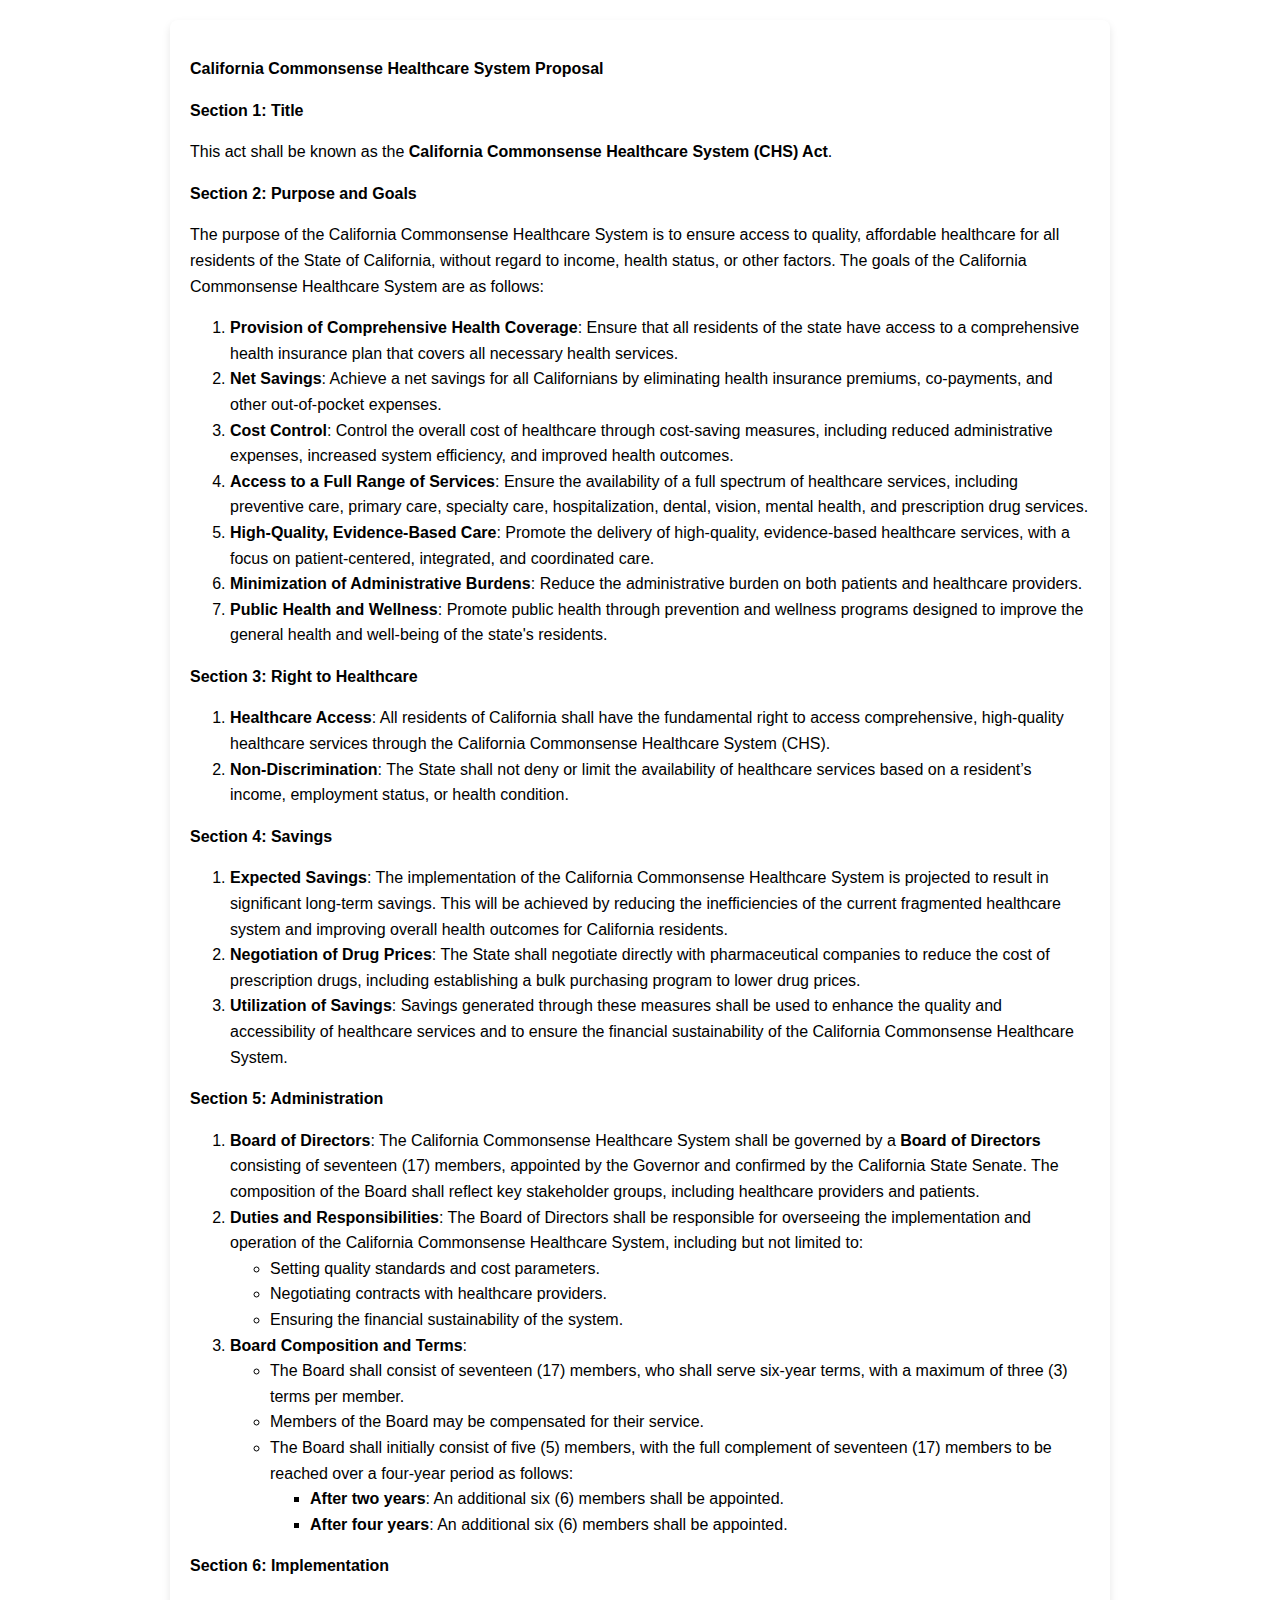
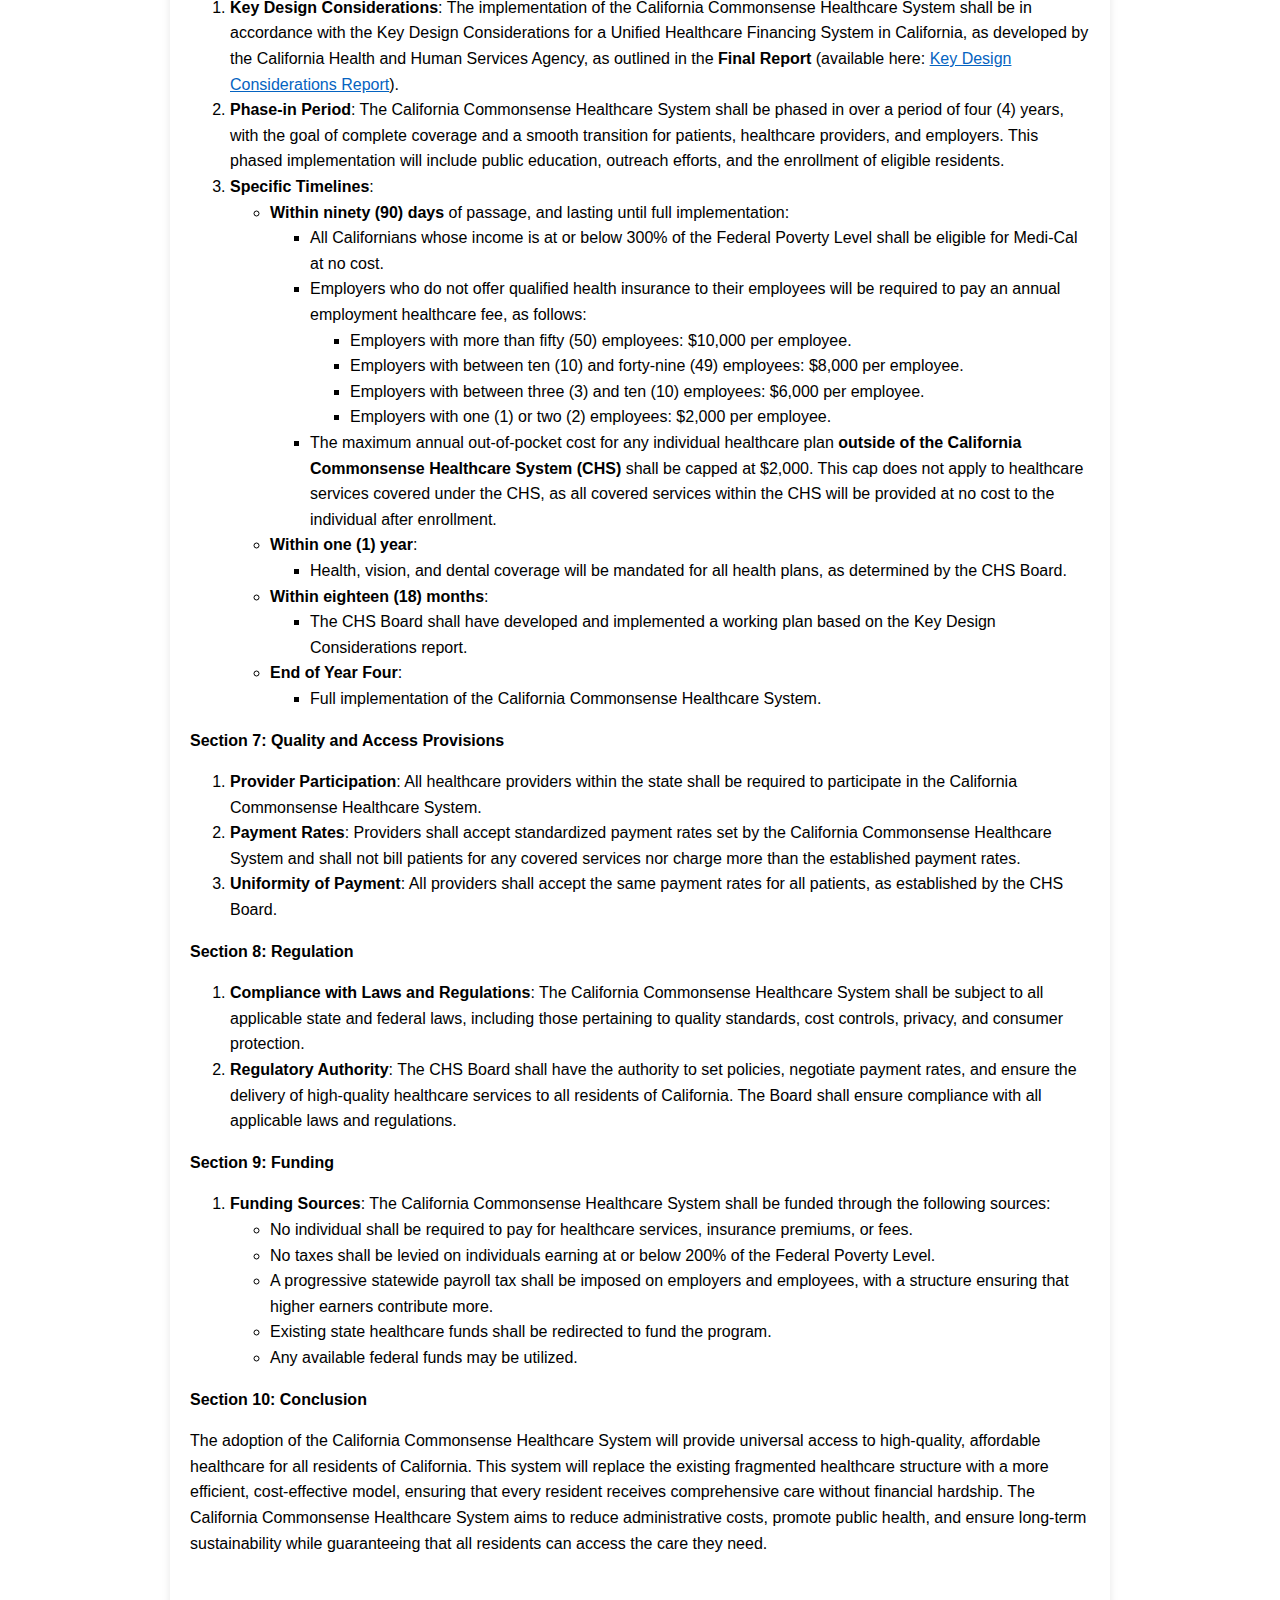
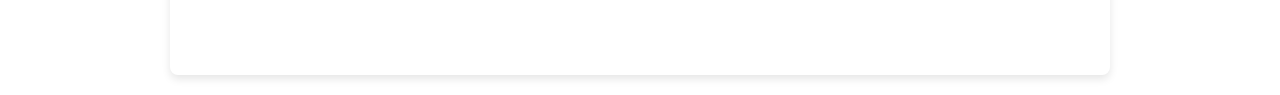
==== commit 7ea51cc1: "Add files via upload" ====
--- a/index.html
+++ b/index.html
@@ -124,340 +124,167 @@
 <body lang=EN-US link="#0563C1" vlink="#954F72" style='word-wrap:break-word'>
 
 	<div class="container">
-
-		<p><b><u><span
-						style='font-family:"Times New Roman",serif'>California Commonsense Healthcare System
-						Proposal</span></u></b></p>
-
-		<p class=MsoNormal style='text-autospace:none'> 
-		</p>
-
-		<p class=MsoNormal style='text-autospace:none'><span style='font-family:"Times New Roman",serif'>The
-				people of the State of California hereby enact a comprehensive and universal
-				healthcare system, to be known as the California Commonsense Healthcare System,
-				to ensure access to quality, affordable healthcare for all residents of the
-				state, providing a cost savings for all Californians through the elimination of
-				insurance premiums and related expenses. </span></p>
-
-		<p class=MsoNormal style='text-autospace:none'> 
-		</p>
-
-		<p class=MsoNormal style='text-autospace:none'><b><span style='font-family:
-"Times New Roman",serif'>Section 1: Purpose and Goals </span></b></p>
-
-		<p class=MsoNormal style='text-autospace:none'> 
-		</p>
-
-		<p class=MsoNormal style='text-autospace:none'><span style='font-family:"Times New Roman",serif'>The
-				purpose of the California Commonsense Healthcare System is to ensure access to
-				quality, affordable healthcare for all residents of the state, regardless of
-				their income, health status, or any other factor. The goals of the California Commonsense
-				Healthcare System are to:</span></p>
-
-		<p class=MsoListParagraphCxSpFirst style='text-indent:-.25in;text-autospace:
-none'><span style='font-family:Symbol'>·<span style='font:7.0pt "Times New Roman"'>&nbsp;&nbsp;&nbsp;&nbsp;&nbsp;
-				</span></span><span style='font-family:"Times New Roman",serif'>Provide
-				comprehensive health coverage to all residents of the state.</span></p>
-
-		<span style='font-family:Symbol'>·<span style='font:7.0pt "Times New Roman"'>&nbsp;&nbsp;&nbsp;&nbsp;&nbsp;
-				</span></span><span style='font-family:"Times New Roman",serif'>Provide a net
-				savings for all Californians by eliminating insurance premiums, co-pays, and
-				all out of pocket expenses.</span></p>
-
-		<span style='font-family:Symbol'>·<span style='font:7.0pt "Times New Roman"'>&nbsp;&nbsp;&nbsp;&nbsp;&nbsp;
-				</span></span><span style='font-family:"Times New Roman",serif'>Control the
-				overall cost of healthcare through a combination of cost-saving measures,
-				including reduced administrative costs, increased efficiency, and improved
-				health outcomes.</span></p>
-
-		<span style='font-family:Symbol'>·<span style='font:7.0pt "Times New Roman"'>&nbsp;&nbsp;&nbsp;&nbsp;&nbsp;
-				</span></span><span style='font-family:"Times New Roman",serif'>Ensure access
-				to a full range of healthcare services, including but not limited to
-				preventive, primary, and specialty care, hospitalization, dental, vision,
-				mental health, and prescription drug services.</span></p>
-
-		<span style='font-family:Symbol'>·<span style='font:7.0pt "Times New Roman"'>&nbsp;&nbsp;&nbsp;&nbsp;&nbsp;
-				</span></span><span style='font-family:"Times New Roman",serif'>Ensure
-				high-quality, evidence-based care, with a focus on patient-centered,
-				integrated, and coordinated care.</span></p>
-
-		<span style='font-family:Symbol'>·<span style='font:7.0pt "Times New Roman"'>&nbsp;&nbsp;&nbsp;&nbsp;&nbsp;
-				</span></span><span style='font-family:"Times New Roman",serif'>Minimize
-				administrative burden on patients and healthcare providers.</span></p>
-
-		<p class=MsoListParagraphCxSpLast style='text-indent:-.25in;text-autospace:
-none'><span style='font-family:Symbol'>·<span style='font:7.0pt "Times New Roman"'>&nbsp;&nbsp;&nbsp;&nbsp;&nbsp;
-				</span></span><span style='font-family:"Times New Roman",serif'>Promote public
-				health and wellness through prevention and wellness programs.</span></p>
-
-		<p class=MsoNormal style='text-autospace:none'> 
-		</p>
-
-		<p class=MsoNormal style='text-autospace:none'><b><span style='font-family:
-"Times New Roman",serif'>Section 2: Right to Healthcare. </span></b></p>
-
-		<p class=MsoNormal style='text-autospace:none'> 
-		</p>
-
-		<p class=MsoNormal style='text-autospace:none'><span style='font-family:"Times New Roman",serif'>All
-				residents of California shall have the right to access comprehensive,
-				high-quality healthcare services through the CHS. The state shall not deny or
-				limit the availability of healthcare services to any resident <s>based on their
-					income, employment status, or health status</s>. </span></p>
-
-		<p class=MsoNormal style='text-autospace:none'> 
-		</p>
-
-		<p class=MsoNormal style='text-autospace:none'><b><span style='font-family:
-"Times New Roman",serif'>Section 3: Savings </span></b></p>
-
-		<p class=MsoNormal style='text-autospace:none'> 
-		</p>
-
-		<p class=MsoNormal style='text-autospace:none'><span style='font-family:"Times New Roman",serif'>The
-				California Commonsense Healthcare System is expected to result in significant
-				long-term savings, by reducing the costs associated with the current fragmented
-				and inefficient healthcare system, and by improving the health outcomes of
-				residents of the state. The state will negotiate drug prices with
-				pharmaceutical companies and create a bulk purchasing program to lower the cost
-				of prescription drugs. These savings will be used to improve the quality and
-				accessibility of healthcare, and to ensure the long-term financial
-				sustainability of the California Commonsense Healthcare System.</span></p>
-
-		<p class=MsoNormal style='text-autospace:none'> 
-		</p>
-
-		<p class=MsoNormal style='text-autospace:none'><b><span style='font-family:
-"Times New Roman",serif'>Section 4: Administration </span></b></p>
-
-		<p class=MsoNormal style='text-autospace:none'> 
-		</p>
-
-		<p class=MsoNormal style='text-autospace:none'><span style='font-family:"Times New Roman",serif'>The
-				California Commonsense Healthcare System will be administered by a
-				seventeen-member board of directors, appointed by the Governor, and confirmed
-				by the state senate, with representation from key stakeholders, including
-				healthcare providers, and patients. The board will be responsible for
-				overseeing the implementation and operation of the California Commonsense Healthcare
-				System, including setting standards for quality and cost, negotiating contracts
-				with healthcare providers, and ensuring that the system is financially
-				sustainable.</span></p>
-
-		<p class=MsoNormal style='text-autospace:none'> 
-		</p>
-
-		<p class=MsoNormal style='text-autospace:none'><span style='font-family:"Times New Roman",serif'>           
-				Board
-				of directors:</span></p>
-
-		<p class=MsoListParagraphCxSpFirst style='text-indent:-.25in;text-autospace:
-none'><span style='font-family:"Times New Roman",serif'>1.<span
-					style='font:7.0pt "Times New Roman"'>&nbsp;&nbsp;&nbsp;&nbsp; </span></span><span
-				style='font-family:"Times New Roman",serif'>There shall be seventeen (17) board
-				members.  4-year terms, up to 4 terms.</span></p>
-
-		<span style='font-family:"Times New Roman",serif'>2.<span
-					style='font:7.0pt "Times New Roman"'>&nbsp;&nbsp;&nbsp;&nbsp; </span></span><span
-				style='font-family:"Times New Roman",serif'>Board members may be paid.</span></p>
-
-		<span style='font-family:"Times New Roman",serif'>3.<span
-					style='font:7.0pt "Times New Roman"'>&nbsp;&nbsp;&nbsp;&nbsp; </span></span><span
-				style='font-family:"Times New Roman",serif'>Board must start with 7 members and
-				be setup within 6 months. </span></p>
-
-		<p class=MsoListParagraphCxSpLast style='text-indent:-.25in;text-autospace:
-none'><span style='font-family:"Times New Roman",serif'>4.<span
-					style='font:7.0pt "Times New Roman"'>&nbsp;&nbsp;&nbsp;&nbsp; </span></span><span
-				style='font-family:"Times New Roman",serif'>2 years later, add 6 members and 4
-				members 2 years after that.</span></p>
-
-		<p class=MsoNormal style='text-autospace:none'> 
-		</p>
-
-		<p class=MsoNormal style='text-autospace:none'><b><span style='font-family:
-"Times New Roman",serif'>Section 5: Implementation</span></b></p>
-
-		<p class=MsoNormal style='text-autospace:none'> 
-		</p>
-
-		<p class=MsoNormal style='text-autospace:none'><span style='font-family:"Times New Roman",serif;
-color:#A6A6A6'>(Mandating that providers accept the same payment rates for all
-				patients regardless of their ability to pay.)</span></p>
-
-		<p class=MsoNormal style='text-autospace:none'> 
-		</p>
-
-		<p class=MsoNormal style='text-autospace:none'><span style='font-family:"Times New Roman",serif'>The
-				Implementation of the CHS shall be guided by the <a name="OLE_LINK1"></a><a name="OLE_LINK2">Key Design
-					Considerations for a Unified Health Care Financing
-					System in California</a>, Final Report, as developed by the California Health
-				and Human Services Agency. The California Commonsense Healthcare System will be
-				phased in over a period of four years, with a focus on complete coverage and ensuring
-				a smooth transition for patients, healthcare providers, and employers. The
-				implementation plan will include provisions for public education and outreach,
-				as well as a process for enrolling eligible residents into the California Commonsense
-				Healthcare System. <span style='color:#A6A6A6'>(The Report is available here: </span></span><a
-				href="https://www.chhs.ca.gov/wp-content/uploads/2022/04/Key-Design-Considerations_April-2022_Final-Report-for-Distribution.pdf"><span
-					style='font-family:"Times New Roman",serif;color:#A6A6A6'>https://www.chhs.ca.gov/wp-content/uploads/2022/04/Key-Design-Considerations_April-2022_Final-Report-for-Distribution.pdf</span></a><span
-				style='font-family:"Times New Roman",serif;color:#A6A6A6'>)</span></p>
-
-		<p class=MsoNormal style='text-autospace:none'> 
-		</p>
-
-		<p class=MsoListParagraphCxSpFirst style='text-indent:-.25in;text-autospace:
-none'><span style='font-family:Symbol'>·<span style='font:7.0pt "Times New Roman"'>&nbsp;&nbsp;&nbsp;&nbsp;&nbsp;
-				</span></span><span style='font-family:"Times New Roman",serif'>Within ninety
-				days of passing and lasting until full CHS implementation - may end sooner as
-				determined by the CHS board of directors:</span></p>
-
-		<p class=MsoListParagraphCxSpMiddle style='margin-left:1.0in;text-indent:-.25in;
-text-autospace:none'><span style='font-family:"Courier New"'>o<span style='font:7.0pt "Times New Roman"'>&nbsp;&nbsp;
-				</span></span><span style='font-family:"Times New Roman",serif'>All Californians that have an
-				income at or below 300% of the federal poverty level are eligible for Medi-Cal
-				at no cost.</span></p>
-
-		<p class=MsoListParagraphCxSpMiddle style='margin-left:1.0in;text-indent:-.25in;
-text-autospace:none'><span style='font-family:"Courier New"'>o<span style='font:7.0pt "Times New Roman"'>&nbsp;&nbsp;
-				</span></span><span style='font-family:"Times New Roman",serif'>Companies with employees that are not
-				offered qualified health insurance will be required to pay an annual employment
-				healthcare fee for each employee (full or part-time).</span></p>
-
-		<p class=MsoListParagraphCxSpMiddle style='margin-left:1.5in;text-indent:-.25in;
-text-autospace:none'><span style='font-family:Wingdings'>§<span style='font:7.0pt "Times New Roman"'>&nbsp;
-				</span></span><span style='font-family:"Times New Roman",serif'>More than 50 employees - $10,000</span>
-		</p>
-
-		<p class=MsoListParagraphCxSpMiddle style='margin-left:1.5in;text-indent:-.25in;
-text-autospace:none'><span style='font-family:Wingdings'>§<span style='font:7.0pt "Times New Roman"'>&nbsp;
-				</span></span><span style='font-family:"Times New Roman",serif'>10-49 employees - $8,000</span></p>
-
-		<p class=MsoListParagraphCxSpMiddle style='margin-left:1.5in;text-indent:-.25in;
-text-autospace:none'><span style='font-family:Wingdings'>§<span style='font:7.0pt "Times New Roman"'>&nbsp;
-				</span></span><span style='font-family:"Times New Roman",serif'>3-10 employees - $6,000</span></p>
-
-		<p class=MsoListParagraphCxSpLast style='margin-left:1.5in;text-indent:-.25in;
-text-autospace:none'><span style='font-family:Wingdings'>§<span style='font:7.0pt "Times New Roman"'>&nbsp;
-				</span></span><span style='font-family:"Times New Roman",serif'>1-2 employees - $2,000</span></p>
-
-		<p class=MsoNormal style='margin-left:.5in;text-indent:.5in;text-autospace:
-none'><span style='font-family:"Times New Roman",serif;color:#A6A6A6'>(To stop
-				companies from dropping their Health insurance offerings to lower income
-				employees, there will be a tax penalty. Companies pay an average of just over
-				$6500/year per employee for their share of health care. If they have family
-				coverage, they pay over 20k on average.)</span></p>
-
-		<p class=MsoListParagraphCxSpFirst style='margin-left:1.0in;text-indent:-.25in;
-text-autospace:none'><span style='font-family:"Courier New"'>o<span style='font:7.0pt "Times New Roman"'>&nbsp;&nbsp;
-				</span></span><span style='font-family:"Times New Roman",serif'>Maximum annual out of pocket cost
-				per person is limited to $2,000 for any healthcare plan.</span></p>
-
-		<span style='font-family:Symbol'>·<span style='font:7.0pt "Times New Roman"'>&nbsp;&nbsp;&nbsp;&nbsp;&nbsp;
-				</span></span><span style='font-family:"Times New Roman",serif'>Within one year:</span></p>
-
-		<p class=MsoListParagraphCxSpMiddle style='margin-left:1.0in;text-indent:-.25in;
-text-autospace:none'><span style='font-family:"Courier New"'>o<span style='font:7.0pt "Times New Roman"'>&nbsp;&nbsp;
-				</span></span><span style='font-family:"Times New Roman",serif'>Coverage of health, vision, and
-				dental mandated for all health plans as determined by CHS board.</span></p>
-
-		<span style='font-family:Symbol'>·<span style='font:7.0pt "Times New Roman"'>&nbsp;&nbsp;&nbsp;&nbsp;&nbsp;
-				</span></span><span style='font-family:"Times New Roman",serif'>Within 18
-				months:</span></p>
-
-		<p class=MsoListParagraphCxSpMiddle style='margin-left:1.0in;text-indent:-.25in;
-text-autospace:none'><span style='font-family:"Courier New"'>o<span style='font:7.0pt "Times New Roman"'>&nbsp;&nbsp;
-				</span></span><span style='font-family:"Times New Roman",serif'>CHS board shall have a working
-				implementation plan in place based on the Key Design Considerations for a
-				Unified Health Care Financing System in California, Final Report, as developed
-				by the California Health and Human Services Agency.</span></p>
-
-		<span style='font-family:Symbol'>·<span style='font:7.0pt "Times New Roman"'>&nbsp;&nbsp;&nbsp;&nbsp;&nbsp;
-				</span></span><span style='font-family:"Times New Roman",serif'>End of year four:</span></p>
-
-		<p class=MsoListParagraphCxSpLast style='margin-left:1.0in;text-indent:-.25in;
-text-autospace:none'><span style='font-family:"Courier New"'>o<span style='font:7.0pt "Times New Roman"'>&nbsp;&nbsp;
-				</span></span><span style='font-family:"Times New Roman",serif'>CHS shall be fully implemented.</span>
-		</p>
-
-		<p class=MsoNormal style='text-autospace:none'> 
-		</p>
-
-		<p class=MsoNormal style='text-autospace:none'><b><span style='font-family:
-"Times New Roman",serif'>Section 6: Quality and Access Provisions</span></b></p>
-
-		<p class=MsoNormal style='text-autospace:none'><b><span style='font-family:
-"Times New Roman",serif'>&nbsp;</span></b></p>
-
-		<p class=MsoNormal style='text-autospace:none'><span style='font-family:"Times New Roman",serif'>To
-				maintain high quality care and ensure access to the healthcare system, all
-				healthcare providers will be required to participate in CHS. Providers will not
-				be permitted to bill patients for any covered services or charge more than the
-				established payment rates. All healthcare providers will be required to accept
-				the same payment rates for all patients, as determined by the CHS board.</span></p>
-
-		<p class=MsoNormal style='text-autospace:none'><b><span style='font-family:
-"Times New Roman",serif'>&nbsp;</span></b></p>
-
-		<p class=MsoNormal style='text-autospace:none'><a name="OLE_LINK3"></a><a name="OLE_LINK4"><b><span
-						style='font-family:"Times New Roman",serif'>Section 7:
-						Regulation</span></b></a></p>
-
-		<p class=MsoNormal style='text-autospace:none'> 
-		</p>
-
-		<p class=MsoNormal style='text-autospace:none'><span style='font-family:"Times New Roman",serif'>The
-				California Commonsense Healthcare System will be subject to state and federal
-				regulations, including standards for quality and cost, privacy, and consumer
-				protection. The board of directors will be responsible for ensuring that the
-				California Commonsense Healthcare System complies with all applicable laws and
-				regulations. The board shall have the authority to set policies, negotiate
-				payment rates, and ensure the delivery of high-quality healthcare services to
-				all residents of California.</span></p>
-
-		<p class=MsoNormal style='text-autospace:none'> 
-		</p>
-
-		<p class=MsoNormal style='text-autospace:none'><b><span style='font-family:
-"Times New Roman",serif'>Section 8: Funding</span></b></p>
-
-		<p class=MsoNormal style='text-autospace:none'> 
-		</p>
-
-		<p class=MsoNormal style='text-autospace:none'><span style='font-family:"Times New Roman",serif'>The
-				California Commonsense Healthcare System may be funded through a combination of
-				sources, as follows:</span></p>
-
-		<p class=MsoListParagraphCxSpFirst style='text-indent:-.25in;text-autospace:
-none'><span style='font-family:Symbol'>·<span style='font:7.0pt "Times New Roman"'>&nbsp;&nbsp;&nbsp;&nbsp;&nbsp;
-				</span></span><span style='font-family:"Times New Roman",serif'>No person will
-				be charged for healthcare services, insurance premiums, or fees.</span></p>
-
-		<span style='font-family:Symbol'>·<span style='font:7.0pt "Times New Roman"'>&nbsp;&nbsp;&nbsp;&nbsp;&nbsp;
-				</span></span><span style='font-family:"Times New Roman",serif'>No taxes for
-				anyone earning 200% of the Federal poverty level or less.</span></p>
-
-		<span style='font-family:Symbol'>·<span style='font:7.0pt "Times New Roman"'>&nbsp;&nbsp;&nbsp;&nbsp;&nbsp;
-				</span></span><span style='font-family:"Times New Roman",serif'>A progressive
-				state-wide payroll tax on employers and employees, with a structure to ensure
-				that those with higher incomes contribute more.</span></p>
-
-		<span style='font-family:Symbol'>·<span style='font:7.0pt "Times New Roman"'>&nbsp;&nbsp;&nbsp;&nbsp;&nbsp;
-				</span></span><span style='font-family:"Times New Roman",serif'>Redirection of
-				existing state healthcare funds.</span></p>
-
-		<p class=MsoListParagraphCxSpLast style='text-indent:-.25in;text-autospace:
-none'><span style='font-family:Symbol'>·<span style='font:7.0pt "Times New Roman"'>&nbsp;&nbsp;&nbsp;&nbsp;&nbsp;
-				</span></span><span style='font-family:"Times New Roman",serif'>Any available
-				federal funds.</span></p>
-
-		<p class=MsoNormal style='text-autospace:none'> 
-		</p>
-
-		<p class=MsoNormal><span style='font-family:"Times New Roman",serif'>This
-				proposition, if adopted, would create a comprehensive and universal healthcare
-				system for the state of California, ensuring access to quality, affordable
-				healthcare for all residents of the state.</span></p>
-
-		<p class=MsoNormal> </p>
+		<p><strong>California Commonsense Healthcare System Proposal</strong></p>
+		<p><strong>Section 1: Title</strong></p>
+		<p>This act shall be known as the <strong>California Commonsense Healthcare System (CHS) Act</strong>.</p>
+		<p><strong>Section 2: Purpose and Goals</strong></p>
+		<p>The purpose of the California Commonsense Healthcare System is to ensure access to quality, affordable
+			healthcare for all residents of the State of California, without regard to income, health status, or other
+			factors. The goals of the California Commonsense Healthcare System are as follows:</p>
+		<ol>
+			<li><strong>Provision of Comprehensive Health Coverage</strong>: Ensure that all residents of the state have
+				access to a comprehensive health insurance plan that covers all necessary health services.</li>
+			<li><strong>Net Savings</strong>: Achieve a net savings for all Californians by eliminating health insurance
+				premiums, co-payments, and other out-of-pocket expenses.</li>
+			<li><strong>Cost Control</strong>: Control the overall cost of healthcare through cost-saving measures,
+				including reduced administrative expenses, increased system efficiency, and improved health outcomes.
+			</li>
+			<li><strong>Access to a Full Range of Services</strong>: Ensure the availability of a full spectrum of
+				healthcare services, including preventive care, primary care, specialty care, hospitalization, dental,
+				vision, mental health, and prescription drug services.</li>
+			<li><strong>High-Quality, Evidence-Based Care</strong>: Promote the delivery of high-quality, evidence-based
+				healthcare services, with a focus on patient-centered, integrated, and coordinated care.</li>
+			<li><strong>Minimization of Administrative Burdens</strong>: Reduce the administrative burden on both
+				patients and healthcare providers.</li>
+			<li><strong>Public Health and Wellness</strong>: Promote public health through prevention and wellness
+				programs designed to improve the general health and well-being of the state's residents.</li>
+		</ol>
+		<p><strong>Section 3: Right to Healthcare</strong></p>
+		<ol>
+			<li><strong>Healthcare Access</strong>: All residents of California shall have the fundamental right to
+				access comprehensive, high-quality healthcare services through the California Commonsense Healthcare
+				System (CHS).</li>
+			<li><strong>Non-Discrimination</strong>: The State shall not deny or limit the availability of healthcare
+				services based on a resident&rsquo;s income, employment status, or health condition.</li>
+		</ol>
+		<p><strong>Section 4: Savings</strong></p>
+		<ol>
+			<li><strong>Expected Savings</strong>: The implementation of the California Commonsense Healthcare System is
+				projected to result in significant long-term savings. This will be achieved by reducing the
+				inefficiencies of the current fragmented healthcare system and improving overall health outcomes for
+				California residents.</li>
+			<li><strong>Negotiation of Drug Prices</strong>: The State shall negotiate directly with pharmaceutical
+				companies to reduce the cost of prescription drugs, including establishing a bulk purchasing program to
+				lower drug prices.</li>
+			<li><strong>Utilization of Savings</strong>: Savings generated through these measures shall be used to
+				enhance the quality and accessibility of healthcare services and to ensure the financial sustainability
+				of the California Commonsense Healthcare System.</li>
+		</ol>
+		<p><strong>Section 5: Administration</strong></p>
+		<ol>
+			<li><strong>Board of Directors</strong>: The California Commonsense Healthcare System shall be governed by a
+				<strong>Board of Directors</strong> consisting of seventeen (17) members, appointed by the Governor and
+				confirmed by the California State Senate. The composition of the Board shall reflect key stakeholder
+				groups, including healthcare providers and patients.</li>
+			<li><strong>Duties and Responsibilities</strong>: The Board of Directors shall be responsible for overseeing
+				the implementation and operation of the California Commonsense Healthcare System, including but not
+				limited to:</li>
+			<ul>
+				<li>Setting quality standards and cost parameters.</li>
+				<li>Negotiating contracts with healthcare providers.</li>
+				<li>Ensuring the financial sustainability of the system.</li>
+			</ul>
+			<li><strong>Board Composition and Terms</strong>:</li>
+			<ul>
+				<li>The Board shall consist of seventeen (17) members, who shall serve six-year terms, with a maximum of
+					three (3) terms per member.</li>
+				<li>Members of the Board may be compensated for their service.</li>
+				<li>The Board shall initially consist of five (5) members, with the full complement of seventeen (17)
+					members to be reached over a four-year period as follows:</li>
+				<ul>
+					<li><strong>After two years</strong>: An additional six (6) members shall be appointed.</li>
+					<li><strong>After four years</strong>: An additional six (6) members shall be appointed.</li>
+				</ul>
+			</ul>
+		</ol>
+		<p><strong>Section 6: Implementation</strong></p>
+		<ol>
+			<li><strong>Key Design Considerations</strong>: The implementation of the California Commonsense Healthcare
+				System shall be in accordance with the Key Design Considerations for a Unified Healthcare Financing
+				System in California, as developed by the California Health and Human Services Agency, as outlined in
+				the <strong>Final Report</strong> (available here: <a
+					href="https://www.chhs.ca.gov/wp-content/uploads/2022/04/Key-Design-Considerations_April-2022_Final-Report-for-Distribution.pdf">Key
+					Design Considerations Report</a>).</li>
+			<li><strong>Phase-in Period</strong>: The California Commonsense Healthcare System shall be phased in over a
+				period of four (4) years, with the goal of complete coverage and a smooth transition for patients,
+				healthcare providers, and employers. This phased implementation will include public education, outreach
+				efforts, and the enrollment of eligible residents.</li>
+			<li><strong>Specific Timelines</strong>:</li>
+			<ul>
+				<li><strong>Within ninety (90) days</strong> of passage, and lasting until full implementation:</li>
+				<ul>
+					<li>All Californians whose income is at or below 300% of the Federal Poverty Level shall be eligible
+						for Medi-Cal at no cost.</li>
+					<li>Employers who do not offer qualified health insurance to their employees will be required to pay
+						an annual employment healthcare fee, as follows:</li>
+					<ul>
+						<li>Employers with more than fifty (50) employees: $10,000 per employee.</li>
+						<li>Employers with between ten (10) and forty-nine (49) employees: $8,000 per employee.</li>
+						<li>Employers with between three (3) and ten (10) employees: $6,000 per employee.</li>
+						<li>Employers with one (1) or two (2) employees: $2,000 per employee.</li>
+					</ul>
+					<li>The maximum annual out-of-pocket cost for any individual healthcare plan <strong>outside of the
+							California Commonsense Healthcare System (CHS)</strong> shall be capped at $2,000. This cap
+						does not apply to healthcare services covered under the CHS, as all covered services within the
+						CHS will be provided at no cost to the individual after enrollment.</li>
+				</ul>
+				<li><strong>Within one (1) year</strong>:</li>
+				<ul>
+					<li>Health, vision, and dental coverage will be mandated for all health plans, as determined by the
+						CHS Board.</li>
+				</ul>
+				<li><strong>Within eighteen (18) months</strong>:</li>
+				<ul>
+					<li>The CHS Board shall have developed and implemented a working plan based on the Key Design
+						Considerations report.</li>
+				</ul>
+				<li><strong>End of Year Four</strong>:</li>
+				<ul>
+					<li>Full implementation of the California Commonsense Healthcare System.</li>
+				</ul>
+			</ul>
+		</ol>
+		<p><strong>Section 7: Quality and Access Provisions</strong></p>
+		<ol>
+			<li><strong>Provider Participation</strong>: All healthcare providers within the state shall be required to
+				participate in the California Commonsense Healthcare System.</li>
+			<li><strong>Payment Rates</strong>: Providers shall accept standardized payment rates set by the California
+				Commonsense Healthcare System and shall not bill patients for any covered services nor charge more than
+				the established payment rates.</li>
+			<li><strong>Uniformity of Payment</strong>: All providers shall accept the same payment rates for all
+				patients, as established by the CHS Board.</li>
+		</ol>
+		<p><strong>Section 8: Regulation</strong></p>
+		<ol>
+			<li><strong>Compliance with Laws and Regulations</strong>: The California Commonsense Healthcare System
+				shall be subject to all applicable state and federal laws, including those pertaining to quality
+				standards, cost controls, privacy, and consumer protection.</li>
+			<li><strong>Regulatory Authority</strong>: The CHS Board shall have the authority to set policies, negotiate
+				payment rates, and ensure the delivery of high-quality healthcare services to all residents of
+				California. The Board shall ensure compliance with all applicable laws and regulations.</li>
+		</ol>
+		<p><strong>Section 9: Funding</strong></p>
+		<ol>
+			<li><strong>Funding Sources</strong>: The California Commonsense Healthcare System shall be funded through
+				the following sources:</li>
+			<ul>
+				<li>No individual shall be required to pay for healthcare services, insurance premiums, or fees.</li>
+				<li>No taxes shall be levied on individuals earning at or below 200% of the Federal Poverty Level.</li>
+				<li>A progressive statewide payroll tax shall be imposed on employers and employees, with a structure
+					ensuring that higher earners contribute more.</li>
+				<li>Existing state healthcare funds shall be redirected to fund the program.</li>
+				<li>Any available federal funds may be utilized.</li>
+			</ul>
+		</ol>
+		<p><strong>Section 10: Conclusion</strong></p>
+		<p>The adoption of the California Commonsense Healthcare System will provide universal access to high-quality,
+			affordable healthcare for all residents of California. This system will replace the existing fragmented
+			healthcare structure with a more efficient, cost-effective model, ensuring that every resident receives
+			comprehensive care without financial hardship. The California Commonsense Healthcare System aims to reduce
+			administrative costs, promote public health, and ensure long-term sustainability while guaranteeing that all
+			residents can access the care they need.</p>
+		<p>&nbsp;</p>
+		<p>&nbsp;</p>
 
 	</div>
 
